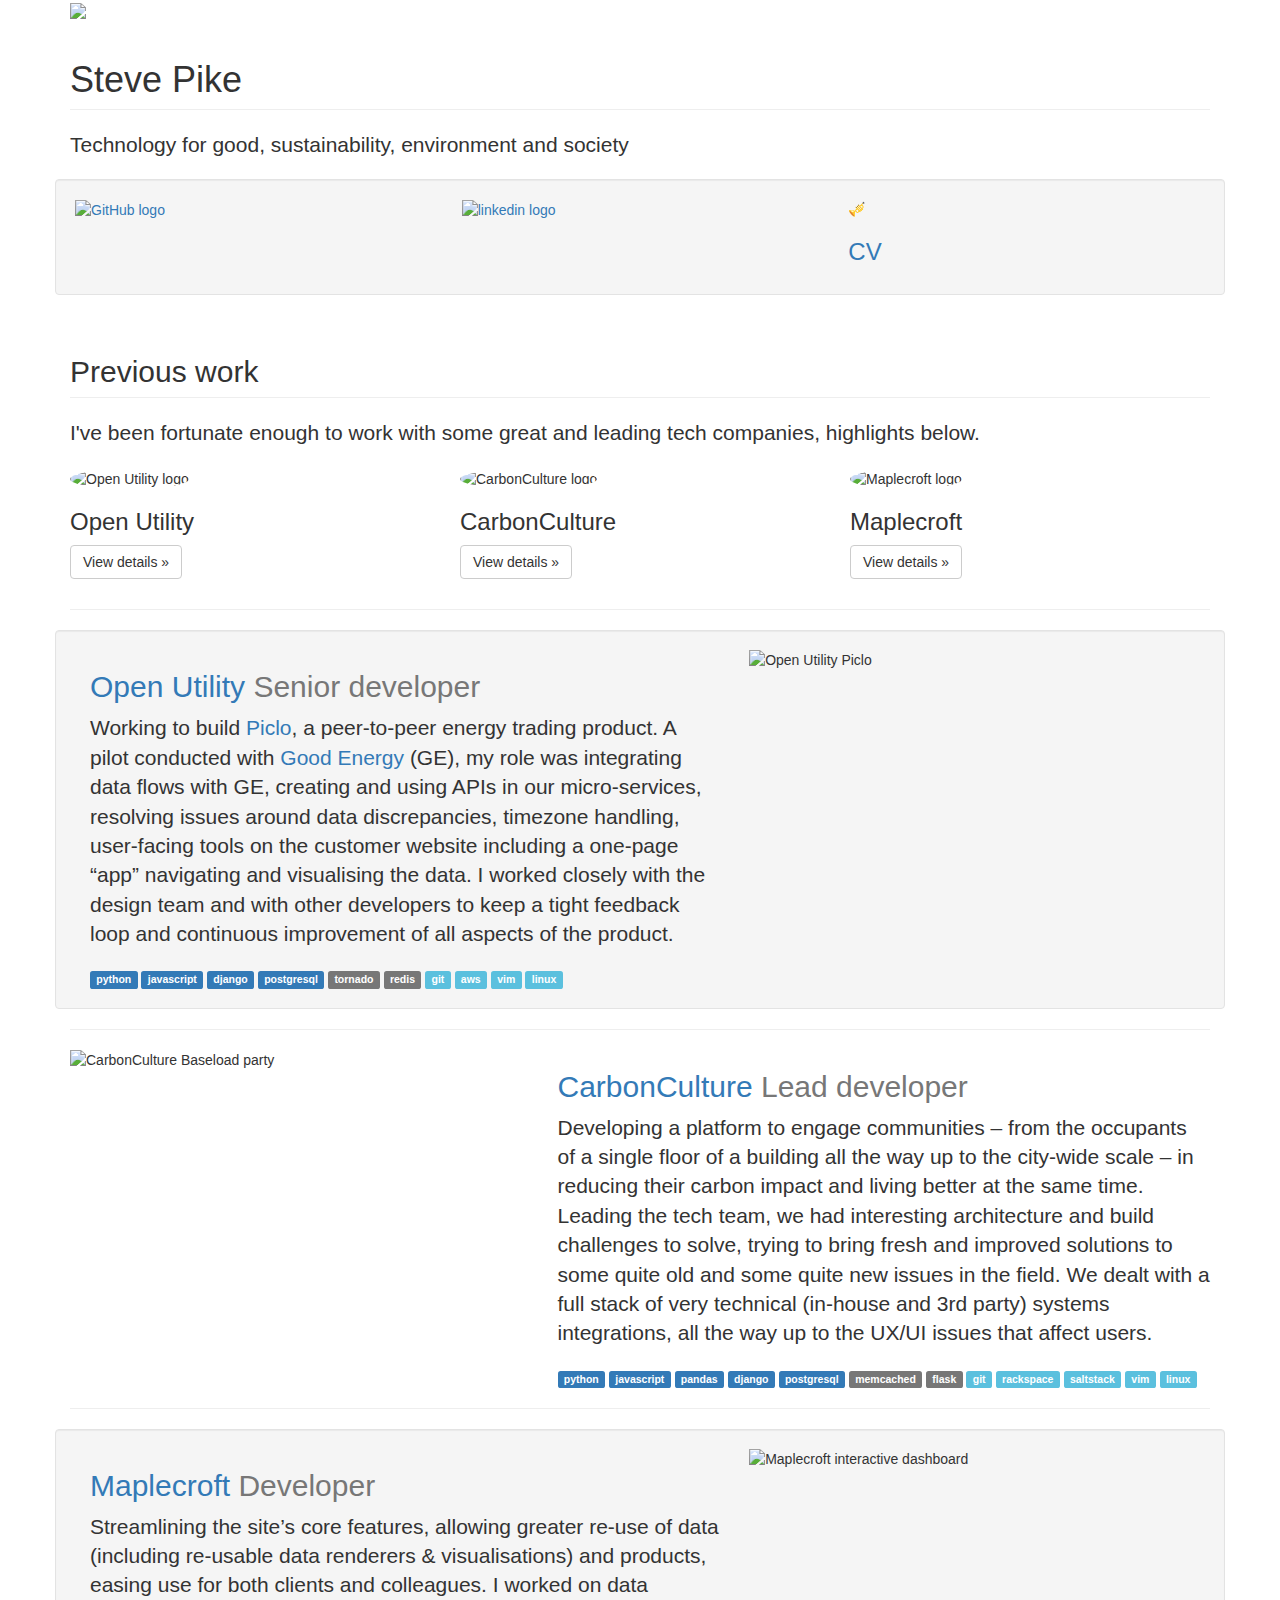
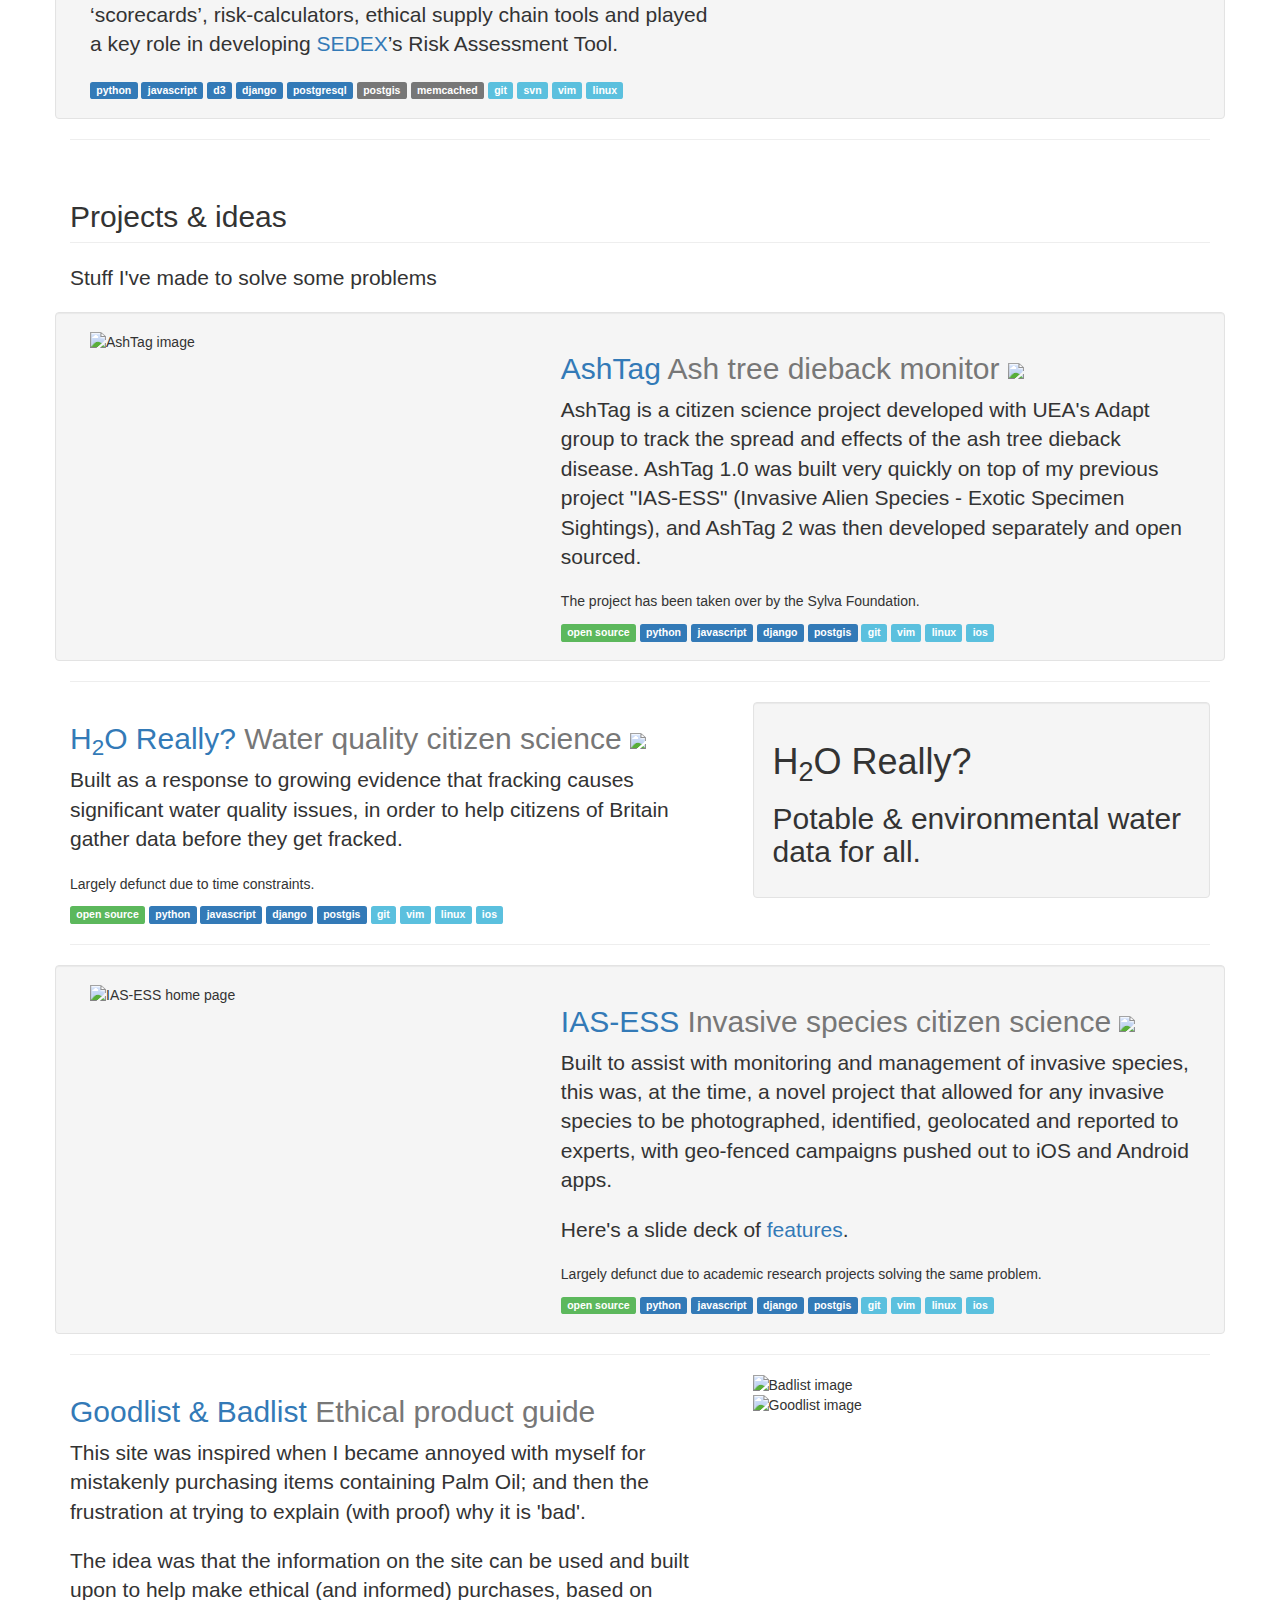
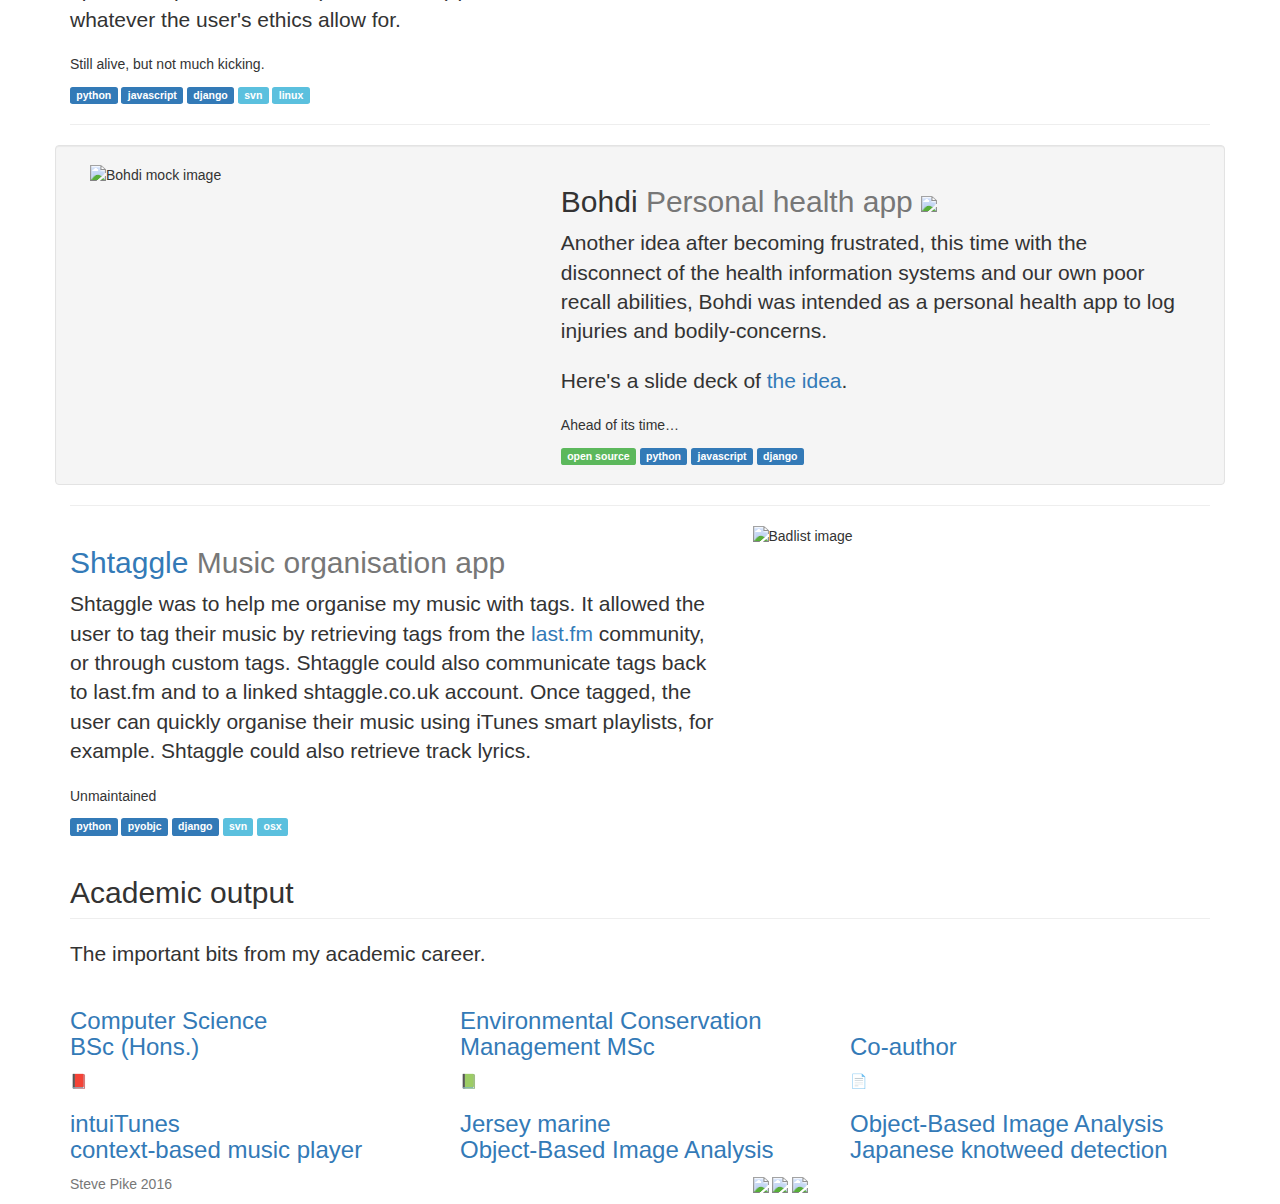
==== index.html @ 0d30236e "remove sneaky pinterest" ====
<!DOCTYPE html>
<html lang="en">
  <head>
    <meta charset="utf-8">
    <meta http-equiv="X-UA-Compatible" content="IE=edge">
    <meta name="viewport" content="width=device-width, initial-scale=1">
    <meta name="description" content="Steve Pike">
    <meta name="author" content="Steve Pike">

    <title>Steve Pike</title>

    <link rel="stylesheet" type="text/css" href="https://maxcdn.bootstrapcdn.com/bootstrap/3.3.6/css/bootstrap.min.css">
    <link rel="stylesheet" type="text/css" href="style.css">
    <link href="starter-template.css" rel="stylesheet">


    <!-- HTML5 shim and Respond.js for IE8 support of HTML5 elements and media queries -->
    <!--[if lt IE 9]>
      <script src="https://oss.maxcdn.com/html5shiv/3.7.2/html5shiv.min.js"></script>
      <script src="https://oss.maxcdn.com/respond/1.4.2/respond.min.js"></script>
    <![endif]-->
  </head>

  <body>

    <div class="container">
      <div class="header">
        <img src="assets/hero.jpeg" class="hero">
        <div class="header-text">
          <h1 class="page-header">Steve Pike</h1>
          <p class="lead">Technology for good, sustainability, environment and society</p>
        </div>
      </div>
    </div>

    <div class="well container">
      <div class="row">
        <div class="col-lg-4 centered">
          <a href="https://github.com/stringfellow" class="no-decor" target="_blank">
              <img  src="assets/GitHub-Mark-120px-plus.png" alt="GitHub logo" width="140" height="140">
          </a>
        </div><!-- /.col-lg-4 -->
        <div class="col-lg-4 centered">
          <a href="https://www.linkedin.com/in/steve-pike-884a7110" class="no-decor" target="_blank">
            <img src="assets/In-2C-128px-TM.png" alt="linkedin logo" width="140" height="140">
          </a>
        </div><!-- /.col-lg-4 -->
        <div class="col-lg-4 centered">
          <a href="assets/cv.pdf" class="no-decor" target="_blank">
            <span class="emoji-huge">🎺</span>
            <h3 class="doc-text">CV</h3>
          </a>
        </div><!-- /.col-lg-4 -->
      </div><!-- /.row -->
    </div>

    <div class="container">
      <h2 class="page-header">Previous work</h2>
      <p class="lead">I've been fortunate enough to work with some great and leading tech companies, highlights below.</p>
      <div class="row">
        <div class="col-lg-4 centered">
            <img class="img-circle" src="assets/OU.png" alt="Open Utility logo" width="140" height="140">
          <h3>Open Utility</h3>
          <p></p>
          <p><a class="btn btn-default" href="#openutility" role="button">View details »</a></p>
        </div><!-- /.col-lg-4 -->
        <div class="col-lg-4 centered">
          <img class="img-circle" src="assets/CC.png" alt="CarbonCulture logo" width="140" height="140">
          <h3>CarbonCulture</h3>
          <p></p>
          <p><a class="btn btn-default" href="#carbonculture" role="button">View details »</a></p>
        </div><!-- /.col-lg-4 -->
        <div class="col-lg-4 centered">
          <img class="img-circle" src="assets/maplecroft-white.png" alt="Maplecroft logo" width="140" height="140">
          <h3>Maplecroft</h3>
          <p></p>
          <p><a class="btn btn-default" href="#maplecroft" role="button">View details »</a></p>
        </div><!-- /.col-lg-4 -->
      </div><!-- /.row -->


      <!-- START THE FEATURETTES -->

      <hr class="featurette-divider">
      <div class="row featurette well" id="openutility">
        <div class="col-md-7" >
            <h2 class="featurette-heading"><a href="http://www.openutility.com" target="_blank">Open Utility</a> <span class="text-muted">Senior developer</span></h2>
            <p class="lead">Working to build <a
                href="http://piclo.uk">Piclo</a>, a peer-to-peer energy trading
            product. A pilot conducted with <a href="http://www.goodenergy.co.uk/">
                Good Energy</a> (GE), my role was
            integrating data flows with GE, creating and using APIs in our
            micro-services, resolving issues around data discrepancies,
            timezone handling, user-facing tools on the customer website
            including a one-page “app” navigating and visualising the data. I
            worked closely with the design team and with other developers to
            keep a tight feedback loop and continuous improvement of all
            aspects of the product.</p>
            <div class="labels">
              <span class="label label-primary">python</span>
              <span class="label label-primary">javascript</span>
              <span class="label label-primary">django</span>
              <span class="label label-primary">postgresql</span>
              <span class="label label-default">tornado</span>
              <span class="label label-default">redis</span>
              <span class="label label-info">git</span>
              <span class="label label-info">aws</span>
              <span class="label label-info">vim</span>
              <span class="label label-info">linux</span>
            </div>
        </div>
        <div class="col-md-5">
          <img class="featurette-image img-responsive center-block" alt="Open Utility Piclo" src="assets/OU-piclo.png" data-holder-rendered="true">
        </div> 
      </div>

      <hr class="featurette-divider" id="carbonculture">

      <div class="row featurette">
        <div class="col-md-7 col-md-push-5">
          <h2 class="featurette-heading"><a href="http://carbonculture.net" target="_blank">CarbonCulture</a> <span class="text-muted">Lead developer</span></h2>
          <p class="lead">Developing a platform to engage communities – from
the occupants of a single floor of a building all the way up to the city-wide
scale – in reducing their carbon impact and living better at the same time.
Leading the tech team, we had interesting architecture and build challenges to
solve, trying to bring fresh and improved solutions to some quite old and some
quite new issues in the field. We dealt with a full stack of very technical
(in-house and 3rd party) systems integrations, all the way up to the UX/UI
issues that affect users.</p>
          <div class="labels">
            <span class="label label-primary">python</span>
            <span class="label label-primary">javascript</span>
            <span class="label label-primary">pandas</span>
            <span class="label label-primary">django</span>
            <span class="label label-primary">postgresql</span>
            <span class="label label-default">memcached</span>
            <span class="label label-default">flask</span>
            <span class="label label-info">git</span>
            <span class="label label-info">rackspace</span>
            <span class="label label-info">saltstack</span>
            <span class="label label-info">vim</span>
            <span class="label label-info">linux</span>
          </div>
        </div>
        <div class="col-md-5 col-md-pull-7">
          <img class="featurette-image img-responsive center-block"  alt="CarbonCulture Baseload party" src="assets/CC-baseload-party.png" data-holder-rendered="true">
        </div>
      </div>

      <hr class="featurette-divider" id="maplecroft">

      <div class="row featurette well">
        <div class="col-md-7">
          <h2 class="featurette-heading"><a href="http://maplecroft.com" target="_blank">Maplecroft</a> <span class="text-muted">Developer</span></h2>
          <p class="lead">Streamlining the site’s core features, allowing
greater re-use of data (including re-usable data renderers &amp;
visualisations) and products, easing use for both clients and colleagues. I
worked on data ‘scorecards’, risk-calculators, ethical supply chain tools and
played a key role in developing <a href="http://www.sedexglobal.com/" target="_blank">
    SEDEX</a>’s Risk Assessment Tool.</p>
          <div class="labels">
            <span class="label label-primary">python</span>
            <span class="label label-primary">javascript</span>
            <span class="label label-primary">d3</span>
            <span class="label label-primary">django</span>
            <span class="label label-primary">postgresql</span>
            <span class="label label-default">postgis</span>
            <span class="label label-default">memcached</span>
            <span class="label label-info">git</span>
            <span class="label label-info">svn</span>
            <span class="label label-info">vim</span>
            <span class="label label-info">linux</span>
          </div>
        </div>
        <div class="col-md-5">
          <img class="featurette-image img-responsive center-block" alt="Maplecroft interactive dashboard" src="assets/maplecroft-interactive-dashboard.jpg" data-holder-rendered="true">
        </div>
      </div>
      <hr class="featurette-divider">
      <!-- /END THE FEATURETTES -->
    </div>


    <div class="container">
      <h2 class="page-header">Projects &amp; ideas</h2>
      <p class="lead">Stuff I've made to solve some problems</p>
      <div class="row featurette well" id="ashtag">
        <div class="col-md-7 col-md-push-5">
            <h2 class="featurette-heading"><a href="https://www.ashtag.org/" target="_blank">AshTag</a> <span class="text-muted">Ash tree dieback monitor</span>
              <a href="https://github.com/sylva-foundation/ashtag" target="_blank" class="github"><img src="assets/GitHub-Mark-32px.png"></a></h2>
            <p class="lead">AshTag is a citizen science project developed with
            UEA's Adapt group to track the spread and effects of the ash tree
            dieback disease. AshTag 1.0 was built very quickly on top of my
            previous project "IAS-ESS" (Invasive Alien Species - Exotic
            Specimen Sightings), and AshTag 2 was then developed separately and
            open sourced.</p>
            <p>The project has been taken over by the Sylva
            Foundation.</p>
          <div class="labels">
            <span class="label label-success">open source</span>
            <span class="label label-primary">python</span>
            <span class="label label-primary">javascript</span>
            <span class="label label-primary">django</span>
            <span class="label label-primary">postgis</span>
            <span class="label label-info">git</span>
            <span class="label label-info">vim</span>
            <span class="label label-info">linux</span>
            <span class="label label-info">ios</span>
          </div>
        </div>
        <div class="col-md-5 col-md-pull-7">
          <img class="featurette-image img-responsive center-block" alt="AshTag image" src="assets/ashtag.png" data-holder-rendered="true">
        </div> 
      </div>

      <hr class="featurette-divider" id="h2o-really">
      <div class="row featurette">
        <div class="col-md-7" >
          <h2 class="featurette-heading"><a href="https://github.com/openwater/h2o-really" target="_blank">H<sub>2</sub>O Really?</a> <span class="text-muted">Water quality citizen science</span>
              <a href="http://github.com/openwater/h2o-really" target="_blank" class="github"><img src="assets/GitHub-Mark-32px.png"></a></h2>
          <p class="lead">Built as a response to growing evidence that fracking causes significant water quality issues, in order to help citizens of Britain gather data before they get fracked.</p>
          <p>Largely defunct due to time constraints.</p>
          <div class="labels">
            <span class="label label-success">open source</span>
            <span class="label label-primary">python</span>
            <span class="label label-primary">javascript</span>
            <span class="label label-primary">django</span>
            <span class="label label-primary">postgis</span>
            <span class="label label-info">git</span>
            <span class="label label-info">vim</span>
            <span class="label label-info">linux</span>
            <span class="label label-info">ios</span>
          </div>
        </div>
        <div class="col-md-5">
          <div class="hero-unit well">
            <h1>H<sub>2</sub>O Really?</h1>
            <h2>Potable &amp; environmental water data for all.</h2>
          </div>
        </div>
      </div>

      <hr class="featurette-divider" id="iasess">
      <div class="row featurette well">
        <div class="col-md-7 col-md-push-5">
          <h2 class="featurette-heading"><a href="http://ias-ess.org" target="_blank">IAS-ESS</a> <span class="text-muted">Invasive species citizen science</span>
              <a href="http://github.com/stringfellow/ias-ess" target="_blank" class="github"><img src="assets/GitHub-Mark-32px.png"></a></h2>
          <p class="lead">Built to assist with monitoring and management of
          invasive species, this was, at the time, a novel project that allowed
          for any invasive species to be photographed, identified, geolocated
          and reported to experts, with geo-fenced campaigns pushed out to iOS
          and Android apps.</p>
          <p class="lead">Here's a slide deck of <a href="assets/iasess-features.pdf" target="_blank">features</a>.</p>
          <p>Largely defunct due to academic research projects solving the same
          problem.</p>
          <div class="labels">
            <span class="label label-success">open source</span>
            <span class="label label-primary">python</span>
            <span class="label label-primary">javascript</span>
            <span class="label label-primary">django</span>
            <span class="label label-primary">postgis</span>
            <span class="label label-info">git</span>
            <span class="label label-info">vim</span>
            <span class="label label-info">linux</span>
            <span class="label label-info">ios</span>
          </div>
        </div>
        <div class="col-md-5 col-md-pull-7">
          <img class="featurette-image img-responsive center-block"  alt="IAS-ESS home page" src="assets/iasess.png" data-holder-rendered="true">
        </div>
      </div>

      <hr class="featurette-divider" id="goodlist">
      <div class="row featurette">
        <div class="col-md-7" >
            <h2 class="featurette-heading"><a href="http://goodlist.co.uk" target="_blank">Goodlist &amp; Badlist</a> <span class="text-muted">Ethical product guide</span></h2>
            <p class="lead">
            This site was inspired when I became annoyed with myself for
            mistakenly purchasing items containing Palm Oil; and then the
            frustration at trying to explain (with proof) why it is 'bad'.</p>
            
            <p class="lead">The idea was that the information on the site can be used and
            built upon to help make ethical (and informed) purchases, based on
            whatever the user's ethics allow for.</p>
            <p>Still alive, but not much kicking.</p>
          <div class="labels">
            <span class="label label-primary">python</span>
            <span class="label label-primary">javascript</span>
            <span class="label label-primary">django</span>
            <span class="label label-info">svn</span>
            <span class="label label-info">linux</span>
          </div>
        </div>
        <div class="col-md-5">
          <img class="featurette-image img-responsive center-block" alt="Badlist image" src="assets/badlist.png">
          <img class="featurette-image img-responsive center-block" alt="Goodlist image" src="assets/goodlist.png">
        </div> 
      </div>

      <hr class="featurette-divider" id="bohdi">
      <div class="row featurette well">
        <div class="col-md-7 col-md-push-5">
          <h2 class="featurette-heading">Bohdi <span class="text-muted">Personal health app</span>
              <a href="http://github.com/stringfellow/bohdi" target="_blank" class="github"><img src="assets/GitHub-Mark-32px.png"></a></h2>
          <p class="lead">Another idea after becoming frustrated, this time
          with the disconnect of the health information systems and our own
          poor recall abilities, Bohdi was intended as a personal health app to
          log injuries and bodily-concerns.</p>
          <p class="lead">Here's a slide deck of <a href="assets/bohdi-idea.pdf" target="_blank">the idea</a>.</p>
          <p>Ahead of its time&hellip;</p>
          <div class="labels">
            <span class="label label-success">open source</span>
            <span class="label label-primary">python</span>
            <span class="label label-primary">javascript</span>
            <span class="label label-primary">django</span>
          </div>
        </div>
        <div class="col-md-5 col-md-pull-7">
          <img class="featurette-image img-responsive center-block"  alt="Bohdi mock image" src="assets/bohdi.png">
        </div>
      </div>

      <hr class="featurette-divider" id="shtaggle">
      <div class="row featurette">
        <div class="col-md-7" >
            <h2 class="featurette-heading"><a href="http://www.macupdate.com/app/mac/27920/shtaggle" target="_blank">Shtaggle</a> <span class="text-muted">Music organisation app</span></h2>
            <p class="lead">Shtaggle was to help me organise my music with
tags.  It allowed the user to tag their music by retrieving tags from the <a
href="http://last.fm">last.fm</a> community, or through custom tags. Shtaggle
could also communicate tags back to last.fm and to a linked shtaggle.co.uk
account. Once tagged, the user can quickly organise their music using iTunes
smart playlists, for example.  Shtaggle could also retrieve track lyrics.</p>
            <p>Unmaintained</p>
          <div class="labels">
            <span class="label label-primary">python</span>
            <span class="label label-primary">pyobjc</span>
            <span class="label label-primary">django</span>
            <span class="label label-info">svn</span>
            <span class="label label-info">osx</span>
          </div>
        </div>
        <div class="col-md-5">
          <img class="featurette-image img-responsive center-block" alt="Badlist image" src="assets/shtaggle.jpg">
        </div> 
      </div>
    </div><!-- /.container -->

    <div class="container">
      <h2 class="page-header">Academic output</h2>
      <p class="lead">The important bits from my academic career.</p>
      <div class="row">
        <div class="col-lg-4 centered">
          <a href="assets/intuiTunes.pdf" class="no-decor" target="_blank">
            <h3>Computer Science<br/>BSc (Hons.)</h3>
            <span class="emoji-huge">📕</span>
            <h3 class="doc-text">intuiTunes<br>context-based music player</h3>
          </a>
        </div><!-- /.col-lg-4 -->
        <div class="col-lg-4 centered">
          <a href="assets/OBIA_for_rocky_reefs_lo_res.pdf" class="no-decor" target="_blank">
            <h3>Environmental Conservation Management MSc</h3>
            <span class="emoji-huge">📗</span>
            <h3 class="doc-text">Jersey marine<br> Object-Based Image Analysis</h3>
          </a>
        </div><!-- /.col-lg-4 -->
        <div class="col-lg-4 centered">
          <a href="http://www.mdpi.com/2072-4292/3/2/319/pdf" class="no-decor" target="_blank">
            <h3><br>Co-author</h3>
            <span class="emoji-huge">📄</span>
            <h3 class="doc-text">Object-Based Image Analysis <br>Japanese knotweed detection</h3>
          </a>
        </div><!-- /.col-lg-4 -->
      </div>
    </div>

    <footer class="footer">
    <div class="container">
      <div class="row">
        <div class="col-md-7" >
          <p class="text-muted">Steve Pike 2016</p>
        </div>
        <div class="col-md-5" id="logos">
            <a href="http://last.fm/user/stringfellow" target="_blank"><img src="assets/lastfm_grey_small.gif"></a>
            <a href="http://twitter.com/stringfellow" target="_blank"><img src="assets/TwitterLogo.png"></a>
            <a href="http://naturally-steve.tumblr.com/" target="_blank"><img src="assets/tumblr_logo_blue-white_transparent-128.png"></a>
        </div>
      </div>
    </div>
    </footer>

    <script src="https://ajax.googleapis.com/ajax/libs/jquery/1.11.3/jquery.min.js"></script>
    <script src="https://maxcdn.bootstrapcdn.com/bootstrap/3.3.6/js/bootstrap.min.js"></script>

</body>
</html>
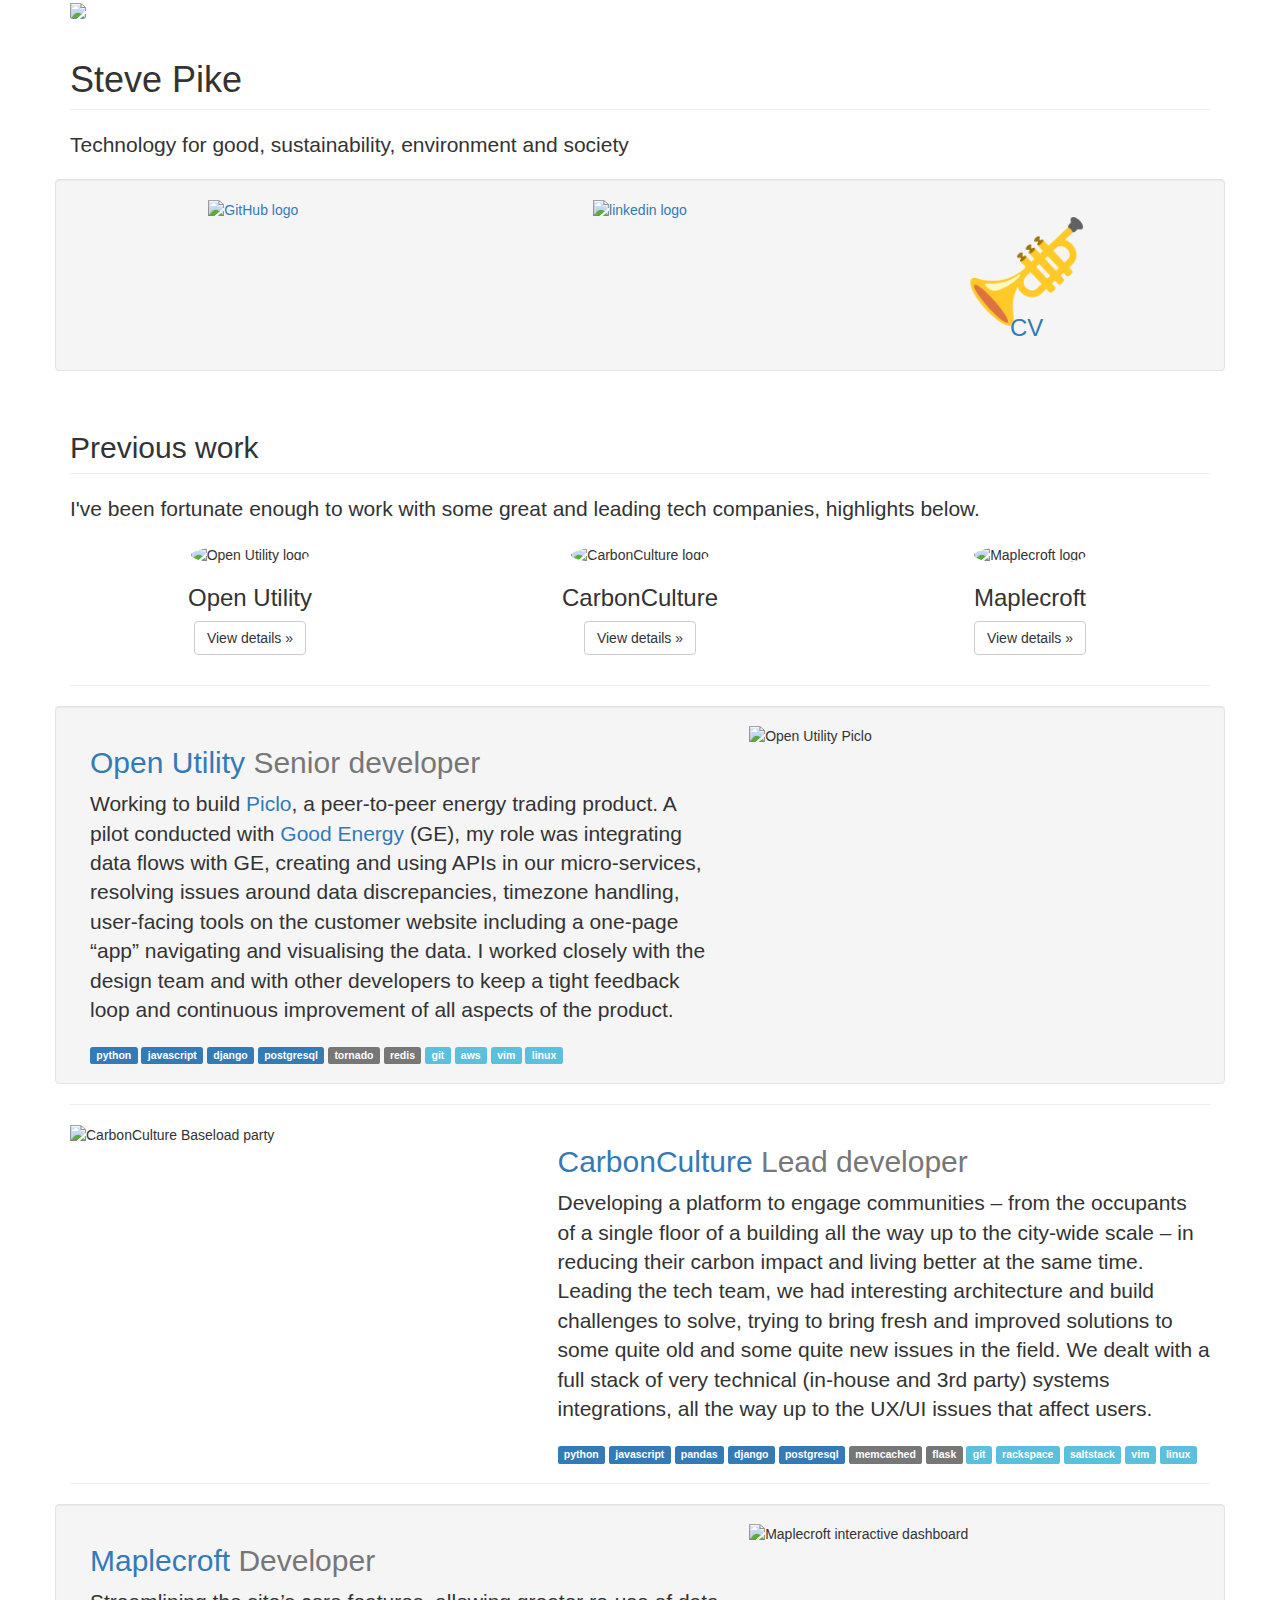
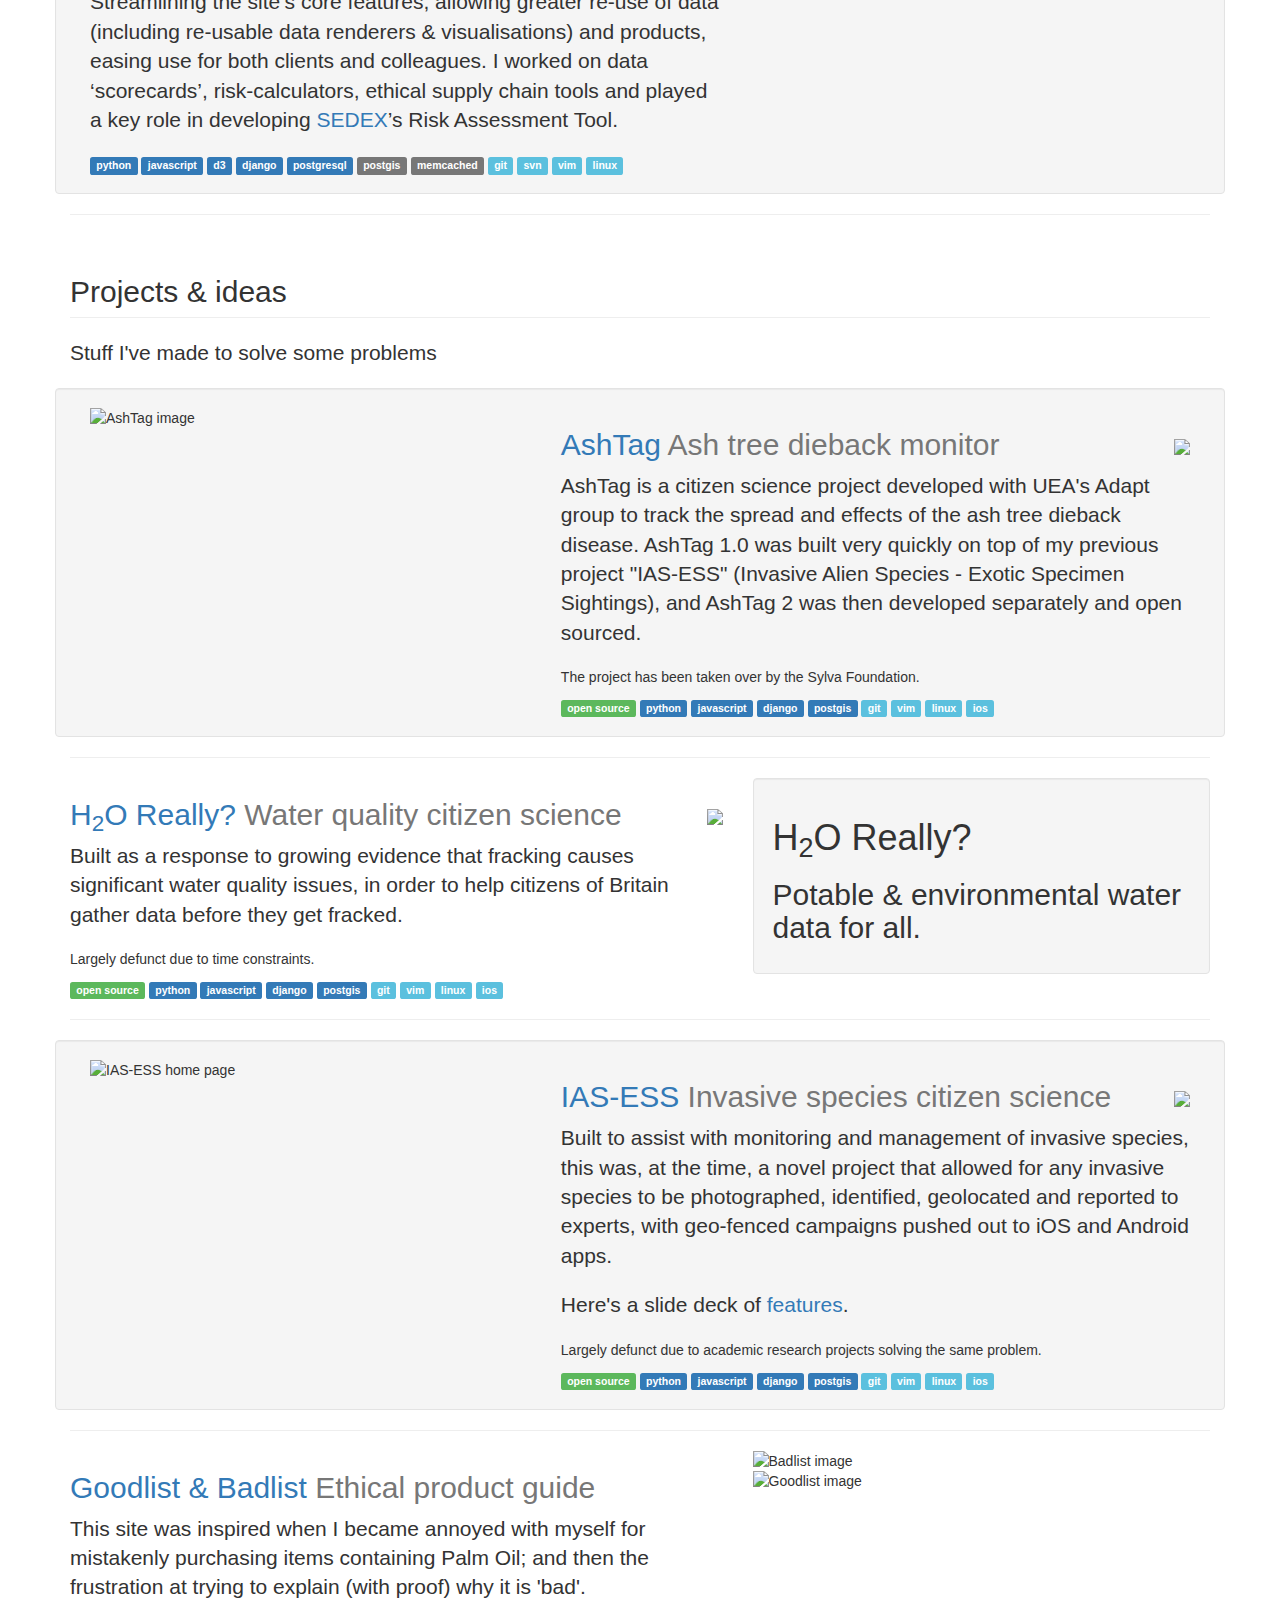
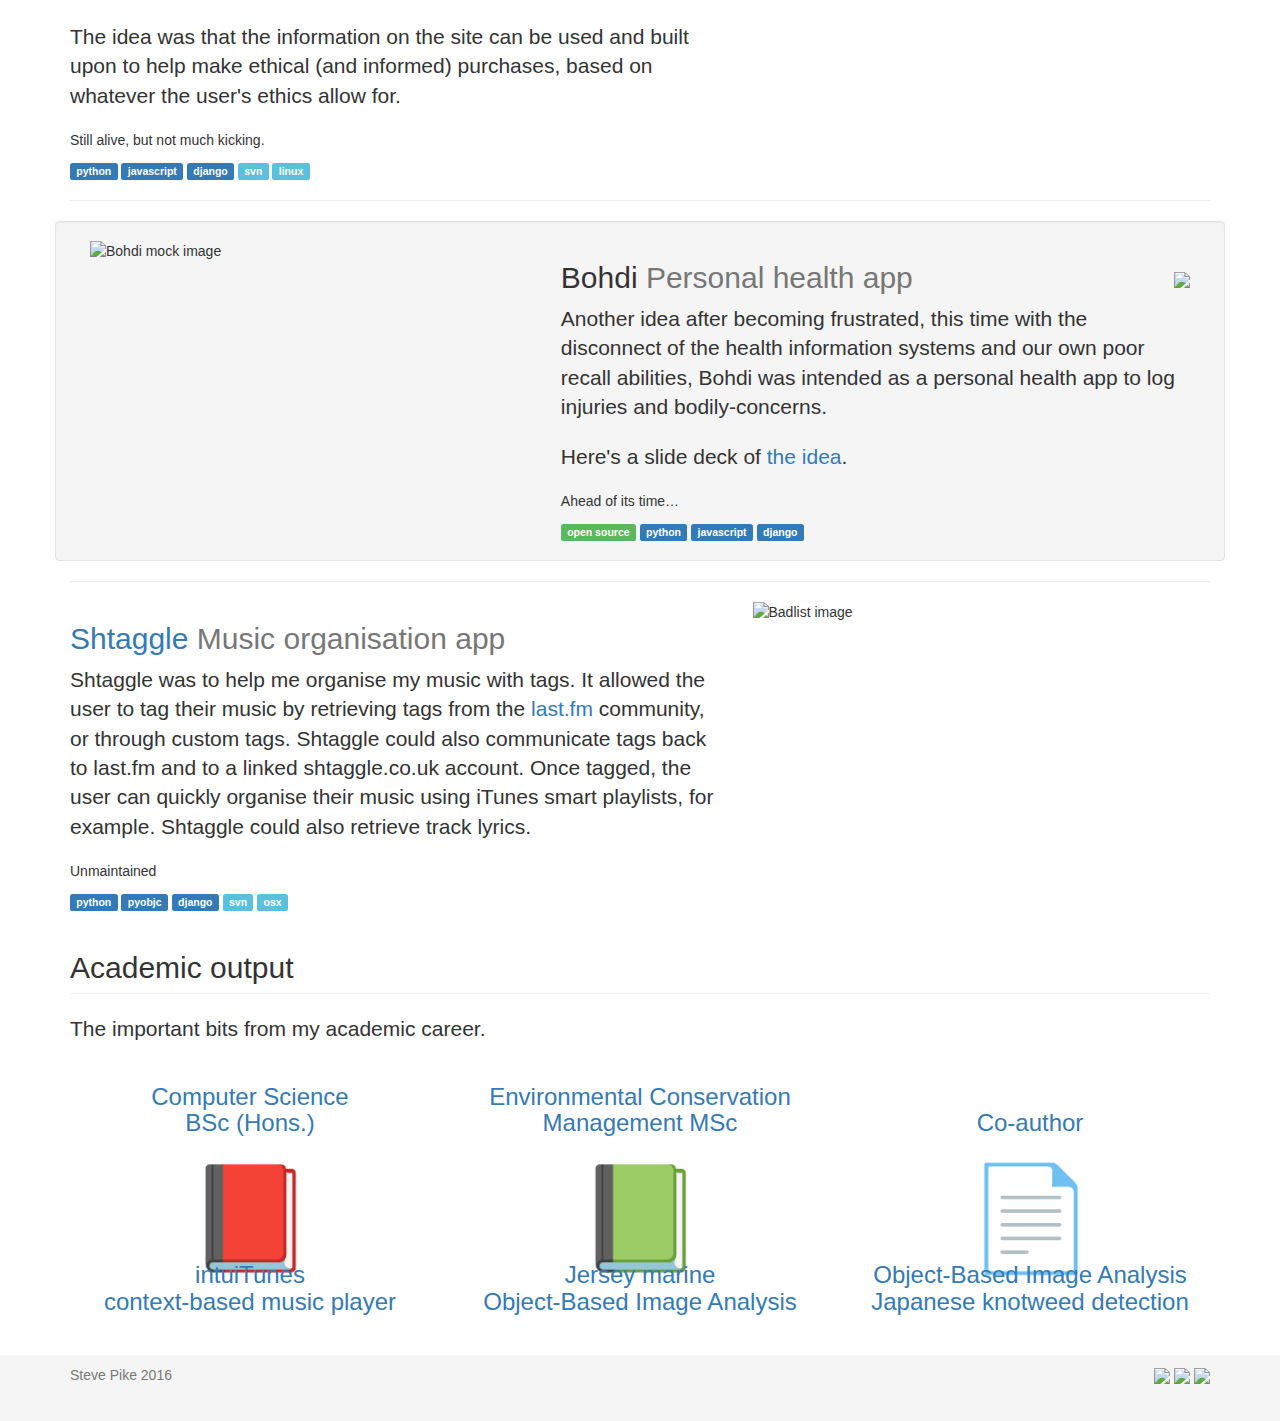
==== commit a4b3c6fa: "Mobile styling fixes." ====
--- a/index.html
+++ b/index.html
@@ -11,7 +11,6 @@
 
     <link rel="stylesheet" type="text/css" href="https://maxcdn.bootstrapcdn.com/bootstrap/3.3.6/css/bootstrap.min.css">
     <link rel="stylesheet" type="text/css" href="style.css">
-    <link href="starter-template.css" rel="stylesheet">
 
 
     <!-- HTML5 shim and Respond.js for IE8 support of HTML5 elements and media queries -->
@@ -35,22 +34,22 @@
 
     <div class="well container">
       <div class="row">
-        <div class="col-lg-4 centered">
+        <div class="col-xs-4 centered">
           <a href="https://github.com/stringfellow" class="no-decor" target="_blank">
               <img  src="assets/GitHub-Mark-120px-plus.png" alt="GitHub logo" width="140" height="140">
           </a>
-        </div><!-- /.col-lg-4 -->
-        <div class="col-lg-4 centered">
+        </div><!-- /.col-sm-4 -->
+        <div class="col-xs-4  centered">
           <a href="https://www.linkedin.com/in/steve-pike-884a7110" class="no-decor" target="_blank">
             <img src="assets/In-2C-128px-TM.png" alt="linkedin logo" width="140" height="140">
           </a>
-        </div><!-- /.col-lg-4 -->
-        <div class="col-lg-4 centered">
+        </div><!-- /.col-sm-4 -->
+        <div class="col-xs-4  centered">
           <a href="assets/cv.pdf" class="no-decor" target="_blank">
             <span class="emoji-huge">🎺</span>
             <h3 class="doc-text">CV</h3>
           </a>
-        </div><!-- /.col-lg-4 -->
+        </div><!-- /.col-sm-4 -->
       </div><!-- /.row -->
     </div>
 
@@ -58,24 +57,36 @@
       <h2 class="page-header">Previous work</h2>
       <p class="lead">I've been fortunate enough to work with some great and leading tech companies, highlights below.</p>
       <div class="row">
-        <div class="col-lg-4 centered">
+        <div class="col-sm-4 col-xs-12 centered">
+          <div class="col-xs-6 col-sm-12">
             <img class="img-circle" src="assets/OU.png" alt="Open Utility logo" width="140" height="140">
-          <h3>Open Utility</h3>
-          <p></p>
-          <p><a class="btn btn-default" href="#openutility" role="button">View details »</a></p>
-        </div><!-- /.col-lg-4 -->
-        <div class="col-lg-4 centered">
-          <img class="img-circle" src="assets/CC.png" alt="CarbonCulture logo" width="140" height="140">
-          <h3>CarbonCulture</h3>
-          <p></p>
-          <p><a class="btn btn-default" href="#carbonculture" role="button">View details »</a></p>
-        </div><!-- /.col-lg-4 -->
-        <div class="col-lg-4 centered">
-          <img class="img-circle" src="assets/maplecroft-white.png" alt="Maplecroft logo" width="140" height="140">
-          <h3>Maplecroft</h3>
-          <p></p>
-          <p><a class="btn btn-default" href="#maplecroft" role="button">View details »</a></p>
-        </div><!-- /.col-lg-4 -->
+          </div>
+          <div class="col-xs-6 col-sm-12">
+            <h3>Open Utility</h3>
+            <p></p>
+            <p><a class="btn btn-default" href="#openutility" role="button">View details »</a></p>
+          </div>
+        </div><!-- /.col-sm-4 -->
+        <div class="col-sm-4 col-xs-12 centered">
+          <div class="col-xs-6 col-sm-12">
+            <img class="img-circle" src="assets/CC.png" alt="CarbonCulture logo" width="140" height="140">
+          </div>
+          <div class="col-xs-6 col-sm-12">
+            <h3>CarbonCulture</h3>
+            <p></p>
+            <p><a class="btn btn-default" href="#carbonculture" role="button">View details »</a></p>
+          </div>
+        </div><!-- /.col-sm-4 -->
+        <div class="col-sm-4 col-xs-12 centered">
+          <div class="col-xs-6 col-sm-12">
+            <img class="img-circle" src="assets/maplecroft-white.png" alt="Maplecroft logo" width="140" height="140">
+          </div>
+          <div class="col-xs-6 col-sm-12">
+            <h3>Maplecroft</h3>
+            <p></p>
+            <p><a class="btn btn-default" href="#maplecroft" role="button">View details »</a></p>
+          </div>
+        </div><!-- /.col-sm-4 -->
       </div><!-- /.row -->
 
 
@@ -111,7 +122,7 @@
         </div>
         <div class="col-md-5">
           <img class="featurette-image img-responsive center-block" alt="Open Utility Piclo" src="assets/OU-piclo.png" data-holder-rendered="true">
-        </div> 
+        </div>
       </div>
 
       <hr class="featurette-divider" id="carbonculture">
@@ -210,7 +221,7 @@
         </div>
         <div class="col-md-5 col-md-pull-7">
           <img class="featurette-image img-responsive center-block" alt="AshTag image" src="assets/ashtag.png" data-holder-rendered="true">
-        </div> 
+        </div>
       </div>
 
       <hr class="featurette-divider" id="h2o-really">
@@ -278,7 +289,7 @@
             This site was inspired when I became annoyed with myself for
             mistakenly purchasing items containing Palm Oil; and then the
             frustration at trying to explain (with proof) why it is 'bad'.</p>
-            
+
             <p class="lead">The idea was that the information on the site can be used and
             built upon to help make ethical (and informed) purchases, based on
             whatever the user's ethics allow for.</p>
@@ -294,7 +305,7 @@
         <div class="col-md-5">
           <img class="featurette-image img-responsive center-block" alt="Badlist image" src="assets/badlist.png">
           <img class="featurette-image img-responsive center-block" alt="Goodlist image" src="assets/goodlist.png">
-        </div> 
+        </div>
       </div>
 
       <hr class="featurette-divider" id="bohdi">
@@ -341,7 +352,7 @@
         </div>
         <div class="col-md-5">
           <img class="featurette-image img-responsive center-block" alt="Badlist image" src="assets/shtaggle.jpg">
-        </div> 
+        </div>
       </div>
     </div><!-- /.container -->
 
@@ -349,21 +360,21 @@
       <h2 class="page-header">Academic output</h2>
       <p class="lead">The important bits from my academic career.</p>
       <div class="row">
-        <div class="col-lg-4 centered">
+        <div class="col-lg-4 col-md-6 centered">
           <a href="assets/intuiTunes.pdf" class="no-decor" target="_blank">
             <h3>Computer Science<br/>BSc (Hons.)</h3>
             <span class="emoji-huge">📕</span>
             <h3 class="doc-text">intuiTunes<br>context-based music player</h3>
           </a>
         </div><!-- /.col-lg-4 -->
-        <div class="col-lg-4 centered">
+        <div class="col-lg-4 col-md-6 centered">
           <a href="assets/OBIA_for_rocky_reefs_lo_res.pdf" class="no-decor" target="_blank">
             <h3>Environmental Conservation Management MSc</h3>
             <span class="emoji-huge">📗</span>
             <h3 class="doc-text">Jersey marine<br> Object-Based Image Analysis</h3>
           </a>
         </div><!-- /.col-lg-4 -->
-        <div class="col-lg-4 centered">
+        <div class="col-lg-4 col-md-6 centered">
           <a href="http://www.mdpi.com/2072-4292/3/2/319/pdf" class="no-decor" target="_blank">
             <h3><br>Co-author</h3>
             <span class="emoji-huge">📄</span>
--- a/style.css
+++ b/style.css
@@ -0,0 +1,80 @@
+
+html {
+  position: relative;
+  min-height: 100%;
+}
+body {
+  margin-bottom: 96px;
+}
+.footer {
+  position: absolute;
+  bottom: 0;
+  width: 100%;
+  height: 66px;
+  background-color: #f5f5f5;
+  margin-top: 30px;
+  padding: 10px;
+}
+
+div#logos {
+  text-align: right;
+}
+
+
+div#logos a img {
+ max-height: 56px;
+}
+
+h2.featurette-heading {
+    width: 100%;
+}
+h2.featurette-heading a.github {
+    float: right;
+}
+
+.header {
+}
+
+img.hero {
+  width: 100%;
+  -webkit-border-bottom-right-radius: 3px;
+  -webkit-border-bottom-left-radius: 3px;
+  -moz-border-radius-bottomright: 3px;
+  -moz-border-radius-bottomleft: 3px;
+  border-bottom-right-radius: 3px;
+  border-bottom-left-radius: 3px;
+}
+
+.centered {
+  text-align: center;
+}
+
+.emoji-huge {
+  font-size: 102px;
+}
+
+.doc-text {
+  margin-top: -30px;
+}
+
+a.no-decor:hover, a.no-decor:active {
+  text-decoration: none;
+}
+
+@media(max-width:767px){
+
+  .well img, .emoji-huge {
+    width:100%;
+    height:auto;
+    max-width: 100px;
+    font-size:60px;
+  }
+
+  .img-circle {
+    width:100%;
+    max-width: 100px;
+    height: auto;
+    margin-bottom: 40px;
+  }
+
+}
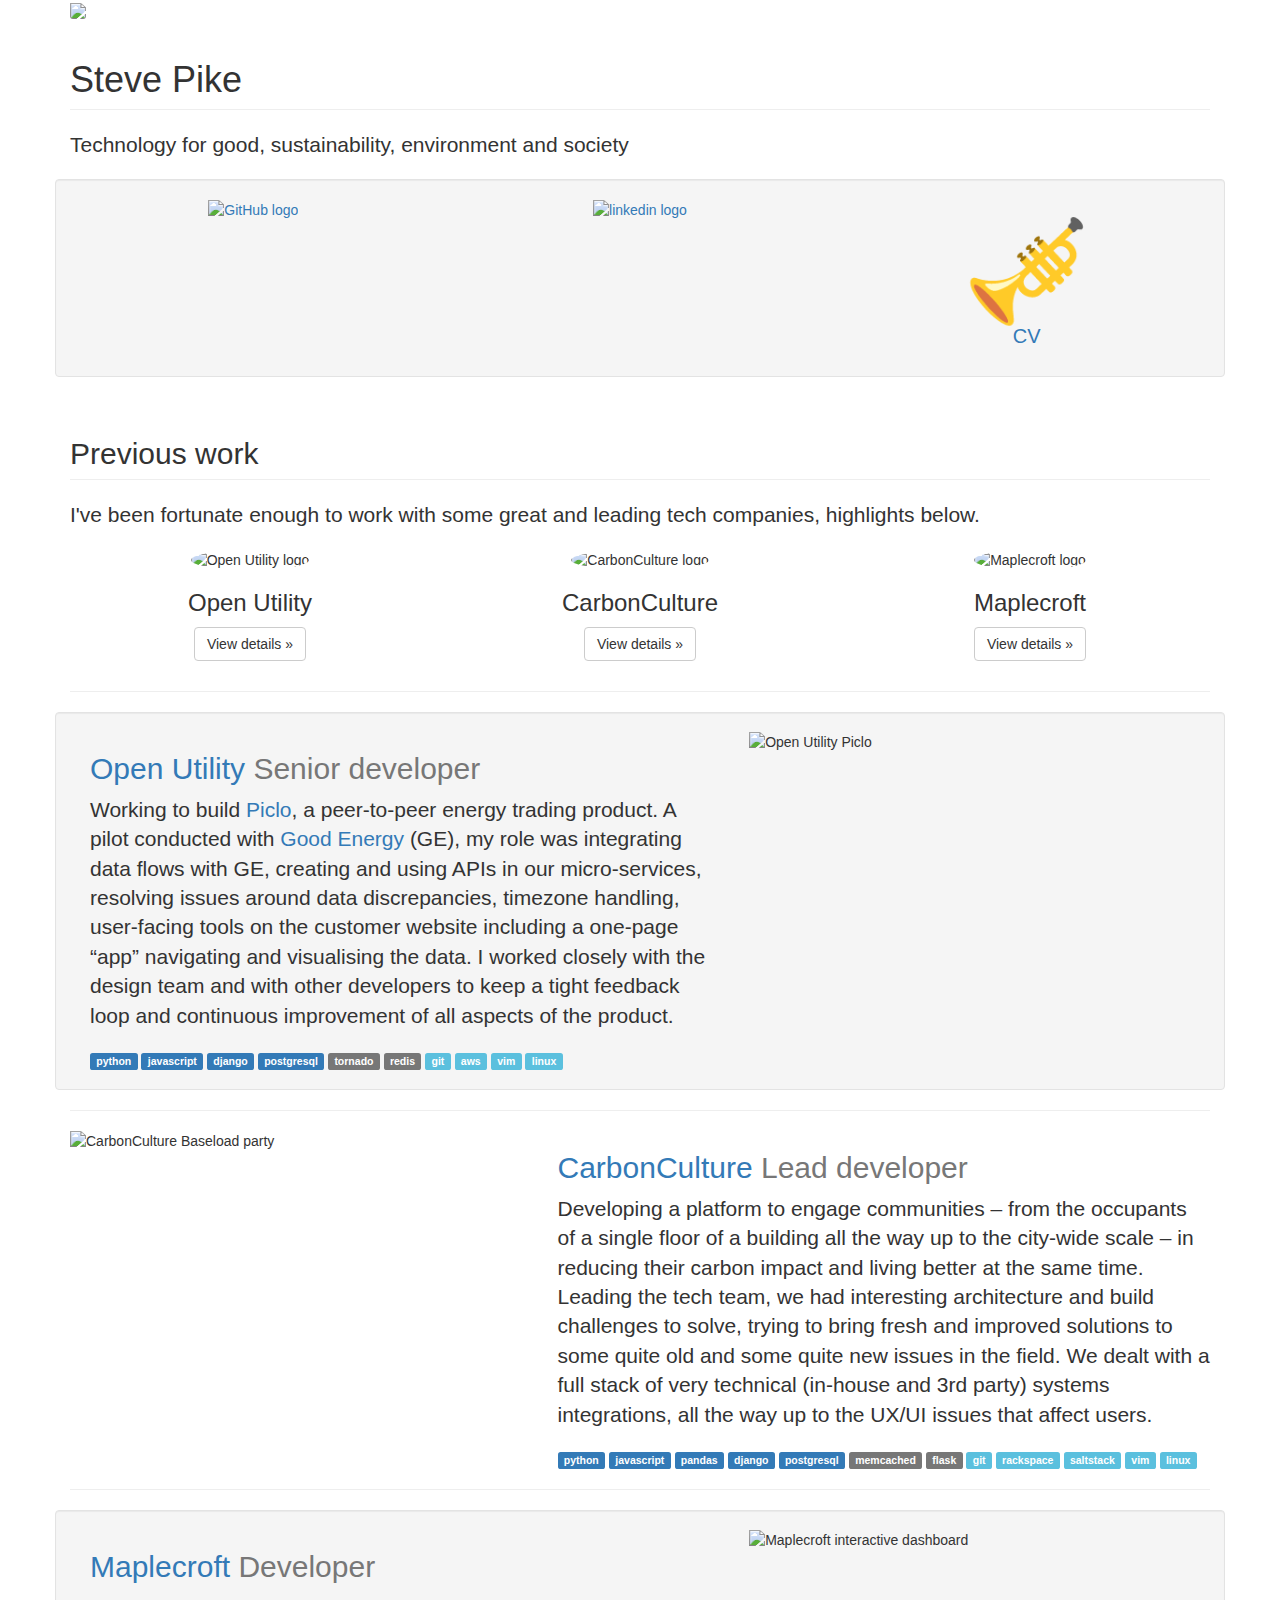
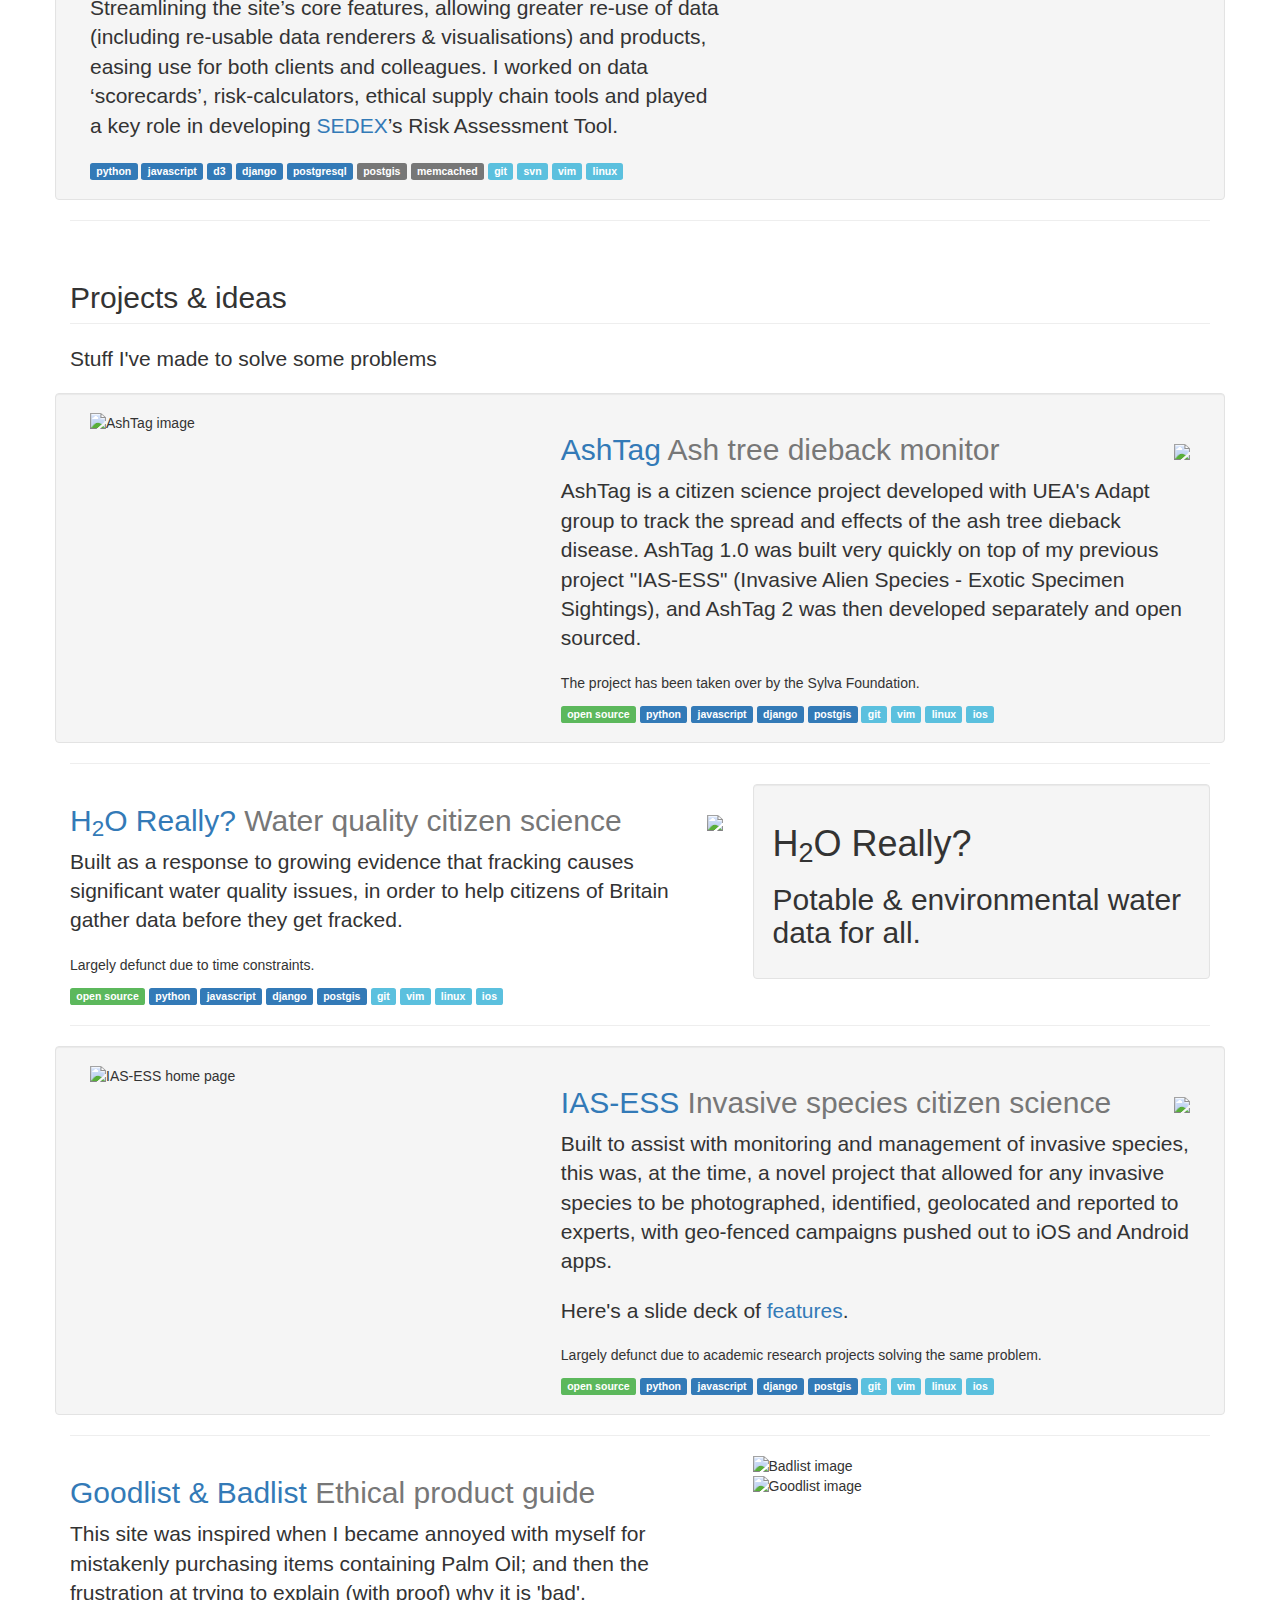
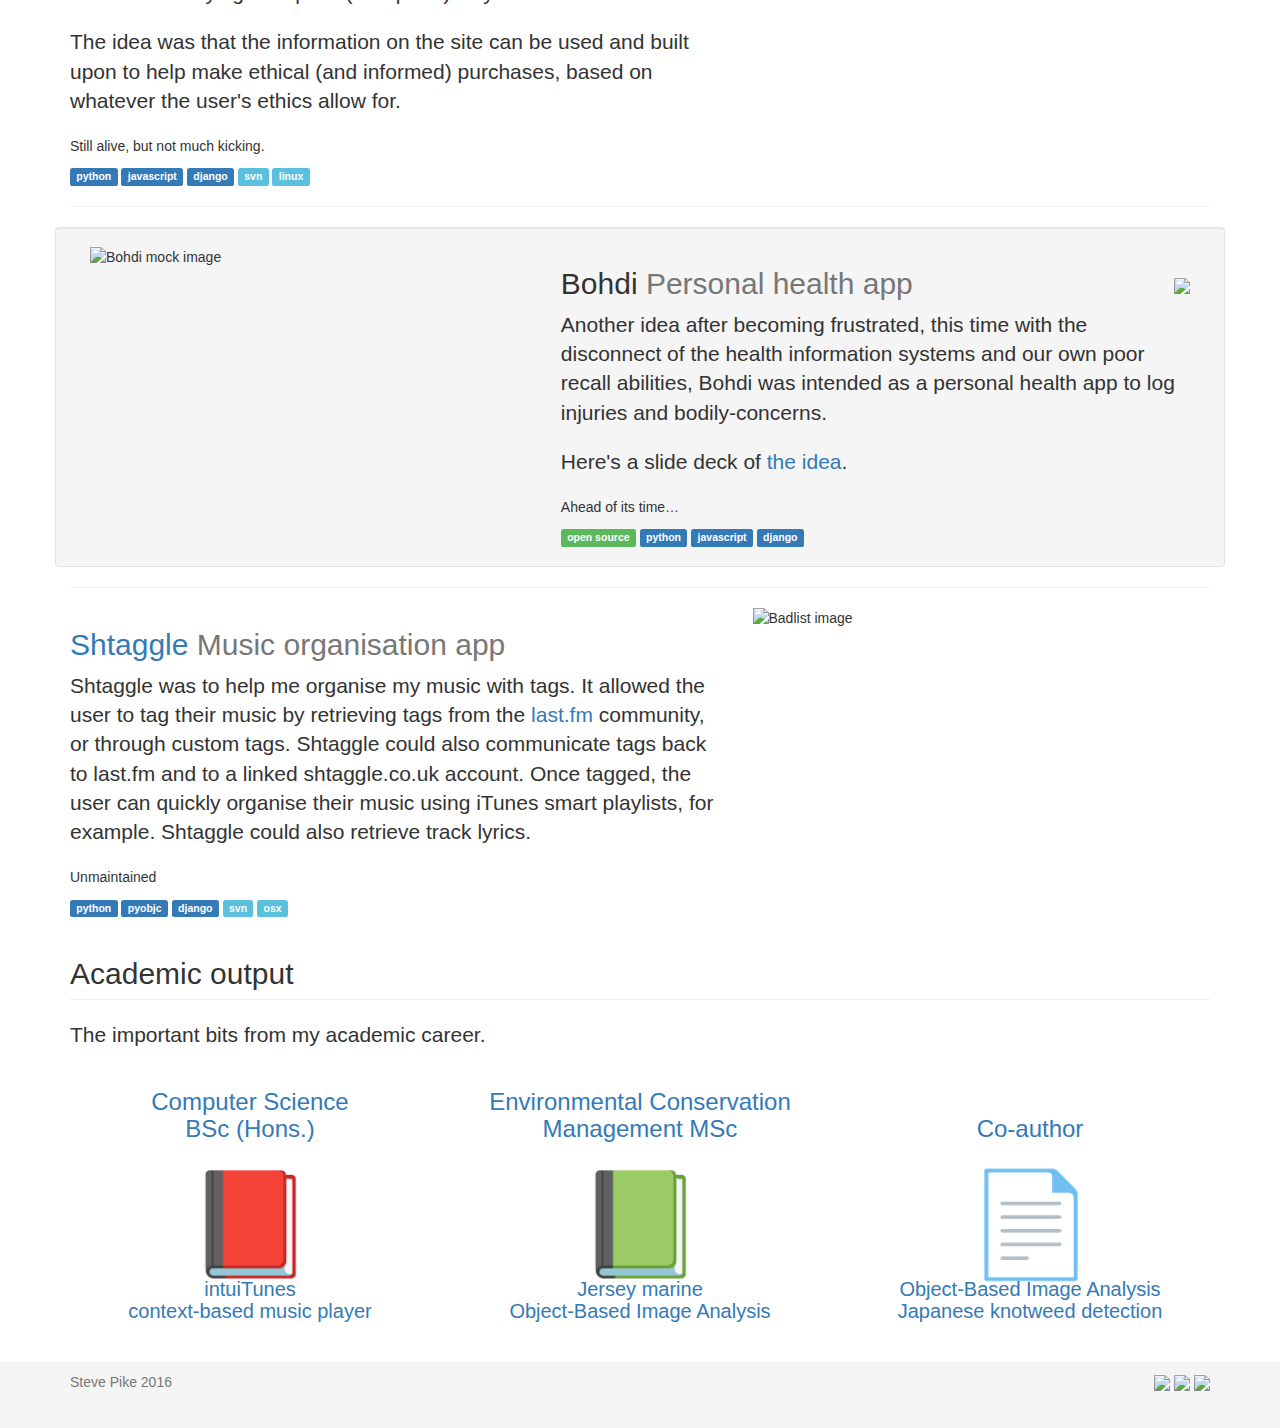
==== commit 72145cc8: "Tweaking mobile styles for the Academic Output section." ====
--- a/index.html
+++ b/index.html
@@ -363,7 +363,7 @@
         <div class="col-lg-4 col-md-6 centered">
           <a href="assets/intuiTunes.pdf" class="no-decor" target="_blank">
             <h3>Computer Science<br/>BSc (Hons.)</h3>
-            <span class="emoji-huge">📕</span>
+            <span class="emoji-huge ">📕</span>
             <h3 class="doc-text">intuiTunes<br>context-based music player</h3>
           </a>
         </div><!-- /.col-lg-4 -->
@@ -384,6 +384,8 @@
       </div>
     </div>
 
+
+
     <footer class="footer">
     <div class="container">
       <div class="row">
--- a/style.css
+++ b/style.css
@@ -54,7 +54,8 @@
 }
 
 .doc-text {
-  margin-top: -30px;
+  margin-top: -20px;
+  font-size:20px;
 }
 
 a.no-decor:hover, a.no-decor:active {
@@ -77,4 +78,10 @@
     margin-bottom: 40px;
   }
 
+  .doc-text {
+    margin-top: 10px;
+    font-size:18px;
+    margin-bottom:50px;
+  }
+
 }
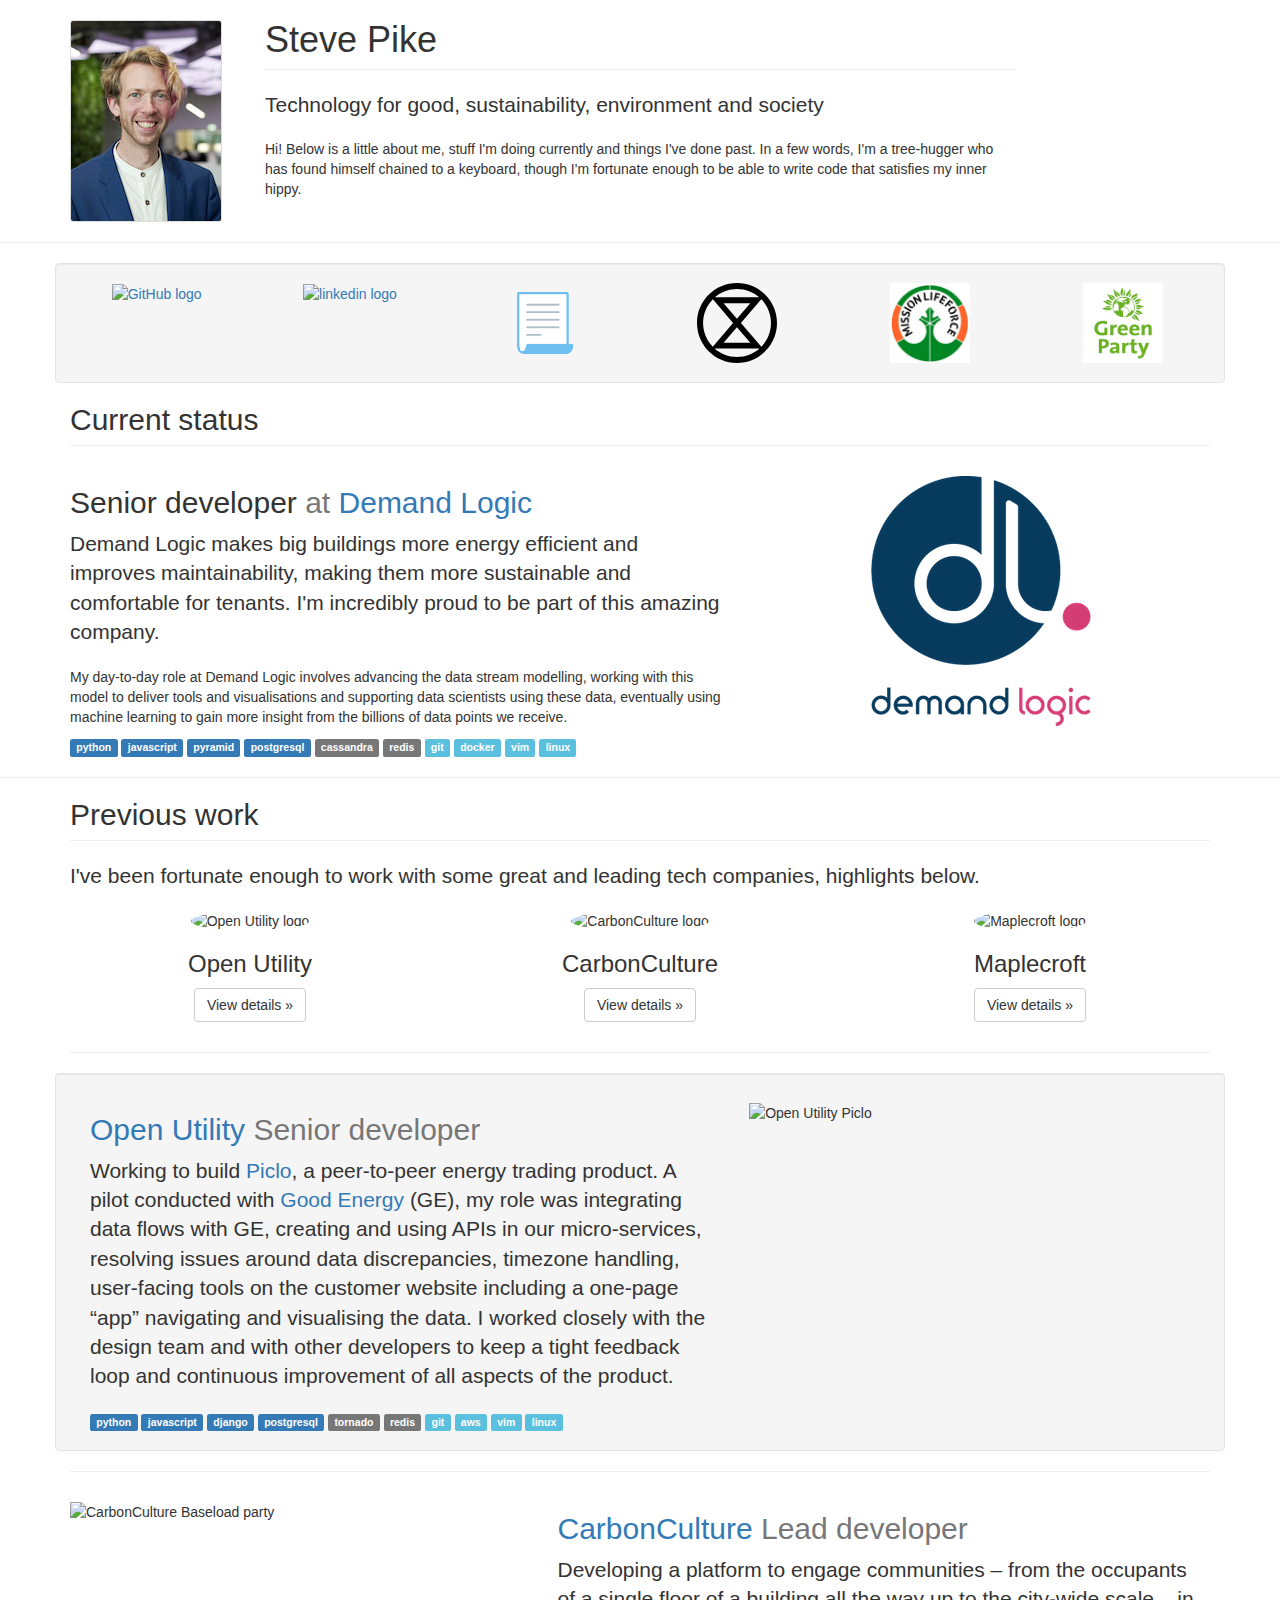
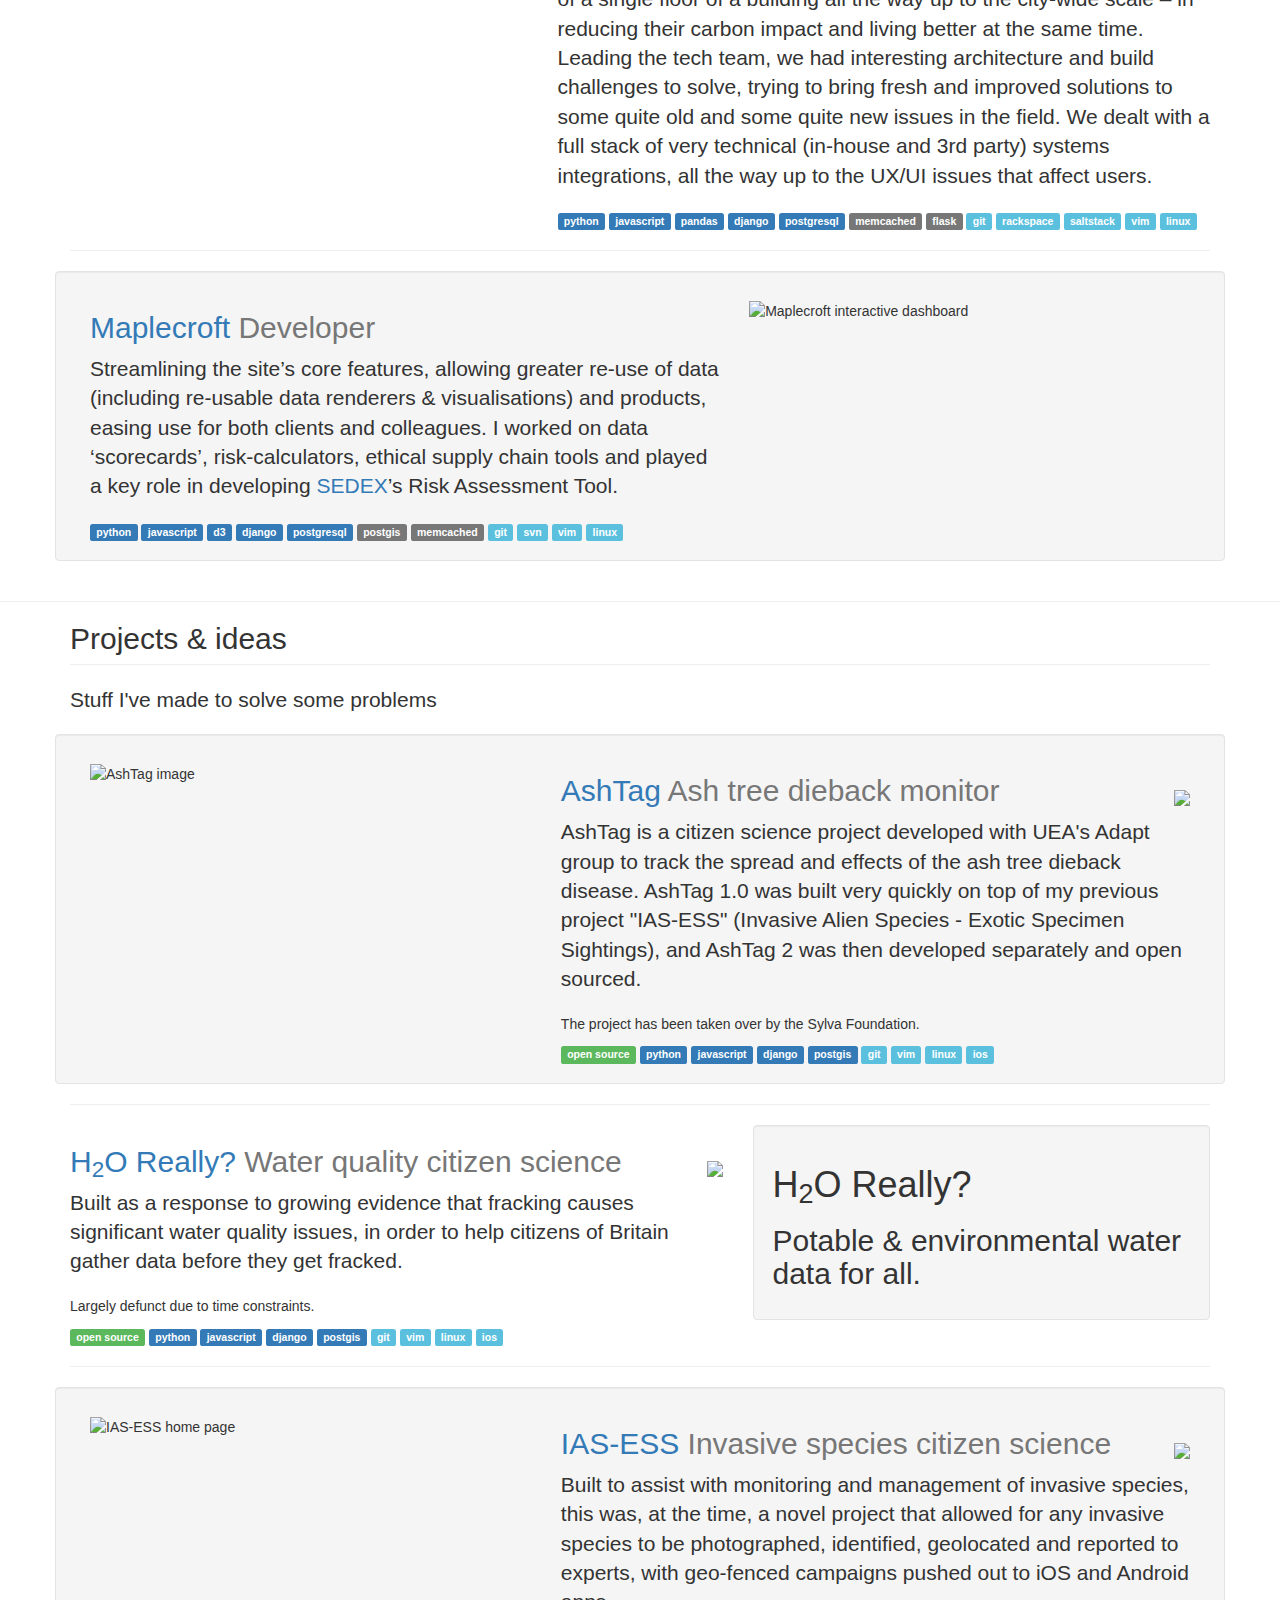
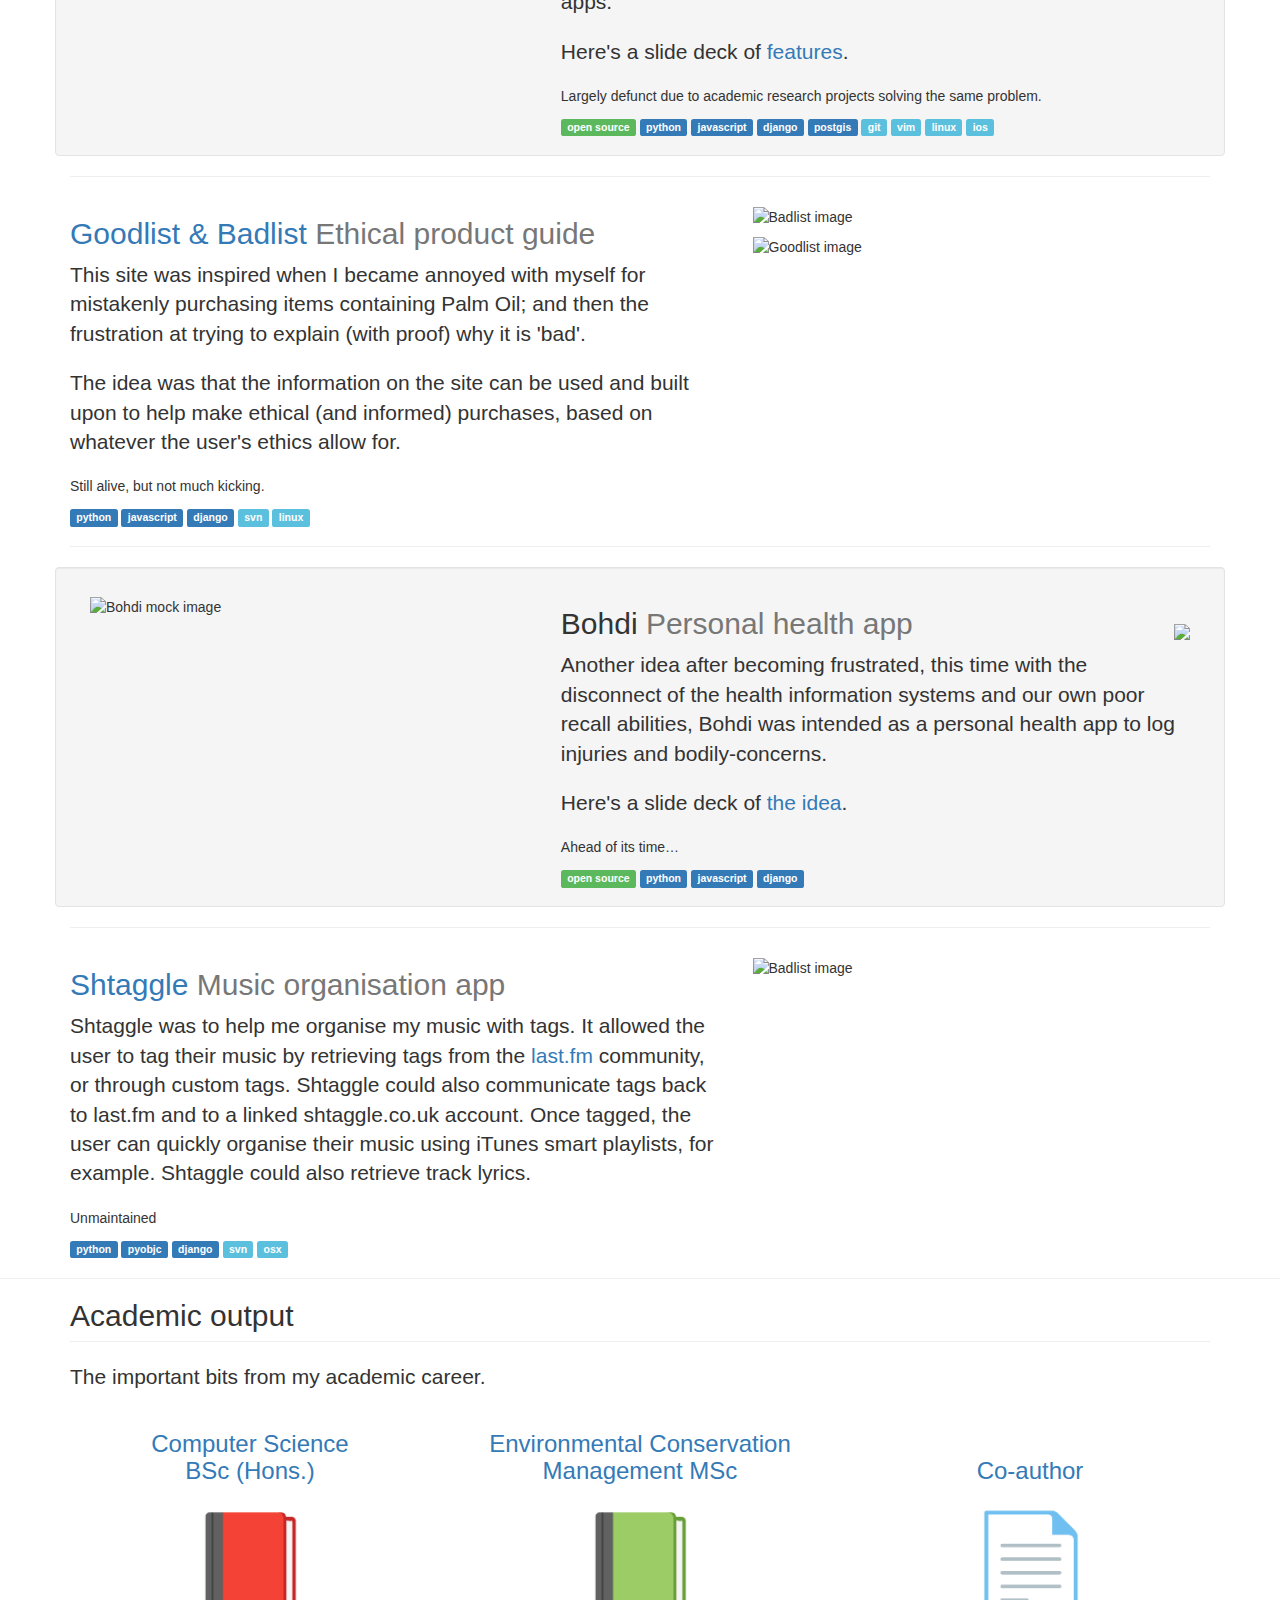
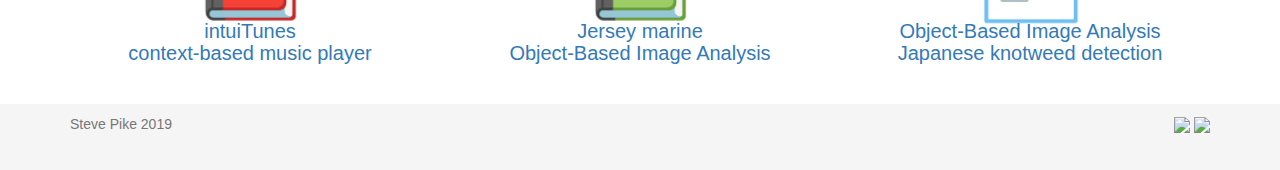
==== commit f6330729: "add DL as current employer, better topmatter. XR, Conscientious Protector, GPEW" ====
--- a/index.html
+++ b/index.html
@@ -23,35 +23,99 @@
   <body>
 
     <div class="container">
-      <div class="header">
-        <img src="assets/hero.jpeg" class="hero">
-        <div class="header-text">
+      <div class="header row">
+        <div class="col-md-2 col-sm-3 col-xs-6">
+          <img src="assets/Headshot2018.jpg" alt="steve's face" title="me" class="img-border">
+        </div>
+        <div class="header-text col-sm-9 col-md-8 col-xs-12">
           <h1 class="page-header">Steve Pike</h1>
           <p class="lead">Technology for good, sustainability, environment and society</p>
-        </div>
-      </div>
-    </div>
+          <p>Hi! Below is a little about me, stuff I'm doing currently and
+          things I've done past. In a few words, I'm a tree-hugger who has found
+          himself chained to a keyboard, though I'm fortunate enough to be able
+          to write code that satisfies my inner hippy.</p>
+        </div>
+      </div>
+    </div>
+
+    
+    <hr class="featurette-divider">
 
     <div class="well container">
       <div class="row">
-        <div class="col-xs-4 centered">
+        <div class="col-xs-4 col-sm-2 centered">
           <a href="https://github.com/stringfellow" class="no-decor" target="_blank">
-              <img  src="assets/GitHub-Mark-120px-plus.png" alt="GitHub logo" width="140" height="140">
-          </a>
-        </div><!-- /.col-sm-4 -->
-        <div class="col-xs-4  centered">
+              <img  src="assets/GitHub-Mark-120px-plus.png" alt="GitHub logo" width="80" height="80">
+          </a>
+        </div>
+        <div class="col-xs-4 col-sm-2 centered">
           <a href="https://www.linkedin.com/in/steve-pike-884a7110" class="no-decor" target="_blank">
-            <img src="assets/In-2C-128px-TM.png" alt="linkedin logo" width="140" height="140">
-          </a>
-        </div><!-- /.col-sm-4 -->
-        <div class="col-xs-4  centered">
+            <img src="assets/In-2C-128px-TM.png" alt="linkedin logo" width="80" height="80">
+          </a>
+        </div>
+        <div class="col-xs-4 col-sm-2 centered">
           <a href="assets/cv.pdf" class="no-decor" target="_blank">
-            <span class="emoji-huge">🎺</span>
-            <h3 class="doc-text">CV</h3>
-          </a>
-        </div><!-- /.col-sm-4 -->
+            <span class="emoji-big" title="CV">📃</span>
+          </a>
+        </div>
+        <div class="col-xs-4 col-sm-2 centered">
+          <a href="https://rebellion.earth" class="no-decor" target="_blank">
+            <img src="assets/extinctionsymbol.svg" alt="Extinction Rebellion logo" width="80" height="80" title="Extinction Rebel">
+          </a>
+        </div>
+        <div class="col-xs-4 col-sm-2 centered">
+          <a href="https://www.missionlifeforce.org/conscientious-protectors" class="no-decor" target="_blank">
+            <img src="assets/missionlifeforce.jpg" alt="Mission Lifeforce logo" width="80" height="80" title="Conscientious Protector">
+          </a>
+        </div>
+        <div class="col-xs-4 col-sm-2 centered">
+          <a href="https://towerhamlets.greenparty.org.uk" class="no-decor" target="_blank">
+            <img src="assets/GPEW.png" alt="Green Party of England and Wales logo" width="80" height="80" title="Paid up hippy">
+          </a>
+        </div>
       </div><!-- /.row -->
     </div>
+
+    <div class="container">
+      <h2 class="page-header">Current status</h2>
+      <div class="row featurette" id="demandlogic">
+        <div class="col-md-7" >
+            <h2 class="featurette-heading">
+              Senior developer <span class="text-muted">at</span>
+              <a href="http://www.demandlogic.co.uk" target="_blank">
+                Demand Logic
+              </a>
+            </h2>
+            <p class="lead">Demand Logic makes big buildings more energy
+            efficient and improves maintainability, making them more
+            sustainable and comfortable for tenants. I'm incredibly proud to be
+            part of this amazing company.</p>
+            <p>My day-to-day role at Demand Logic involves advancing the data
+            stream modelling, working with this model to deliver tools and
+            visualisations and supporting data scientists using these data,
+            eventually using machine learning to gain more insight from the
+            billions of data points we receive.</p>
+            <div class="labels">
+              <span class="label label-primary">python</span>
+              <span class="label label-primary">javascript</span>
+              <span class="label label-primary">pyramid</span>
+              <span class="label label-primary">postgresql</span>
+              <span class="label label-default">cassandra</span>
+              <span class="label label-default">redis</span>
+              <span class="label label-info">git</span>
+              <span class="label label-info">docker</span>
+              <span class="label label-info">vim</span>
+              <span class="label label-info">linux</span>
+            </div>
+        </div>
+        <div class="col-md-5">
+          <img class="featurette-image img-responsive center-block"
+               alt="Demand Logic logo" src="assets/DemandLogic.png"
+               data-holder-rendered="true">
+        </div>
+      </div>
+    </div>
+      <hr class="featurette-divider">
 
     <div class="container">
       <h2 class="page-header">Previous work</h2>
@@ -187,10 +251,10 @@
           <img class="featurette-image img-responsive center-block" alt="Maplecroft interactive dashboard" src="assets/maplecroft-interactive-dashboard.jpg" data-holder-rendered="true">
         </div>
       </div>
+      <!-- /END THE FEATURETTES -->
+    </div>
+
       <hr class="featurette-divider">
-      <!-- /END THE FEATURETTES -->
-    </div>
-
 
     <div class="container">
       <h2 class="page-header">Projects &amp; ideas</h2>
@@ -356,6 +420,8 @@
       </div>
     </div><!-- /.container -->
 
+    <hr class="featurette-divider">
+
     <div class="container">
       <h2 class="page-header">Academic output</h2>
       <p class="lead">The important bits from my academic career.</p>
@@ -390,12 +456,12 @@
     <div class="container">
       <div class="row">
         <div class="col-md-7" >
-          <p class="text-muted">Steve Pike 2016</p>
+          <p class="text-muted">Steve Pike 2019</p>
         </div>
         <div class="col-md-5" id="logos">
             <a href="http://last.fm/user/stringfellow" target="_blank"><img src="assets/lastfm_grey_small.gif"></a>
             <a href="http://twitter.com/stringfellow" target="_blank"><img src="assets/TwitterLogo.png"></a>
-            <a href="http://naturally-steve.tumblr.com/" target="_blank"><img src="assets/tumblr_logo_blue-white_transparent-128.png"></a>
+            <!-- <a href="http://naturally-steve.tumblr.com/" target="_blank"><img src="assets/tumblr_logo_blue-white_transparent-128.png"></a> -->
         </div>
       </div>
     </div>
--- a/style.css
+++ b/style.css
@@ -32,7 +32,21 @@
     float: right;
 }
 
+div.featurette img {
+    margin-top: 10px;
+}
+
 .header {
+    margin-top: 20px
+}
+
+.page-header {
+    margin-top: 0;
+}
+
+img.img-border {
+    border: solid 1px #ddd;
+    border-radius: 3px;
 }
 
 img.hero {
@@ -47,6 +61,10 @@
 
 .centered {
   text-align: center;
+}
+
+.emoji-big {
+  font-size: 56px;
 }
 
 .emoji-huge {
@@ -64,7 +82,7 @@
 
 @media(max-width:767px){
 
-  .well img, .emoji-huge {
+  .emoji-huge {
     width:100%;
     height:auto;
     max-width: 100px;
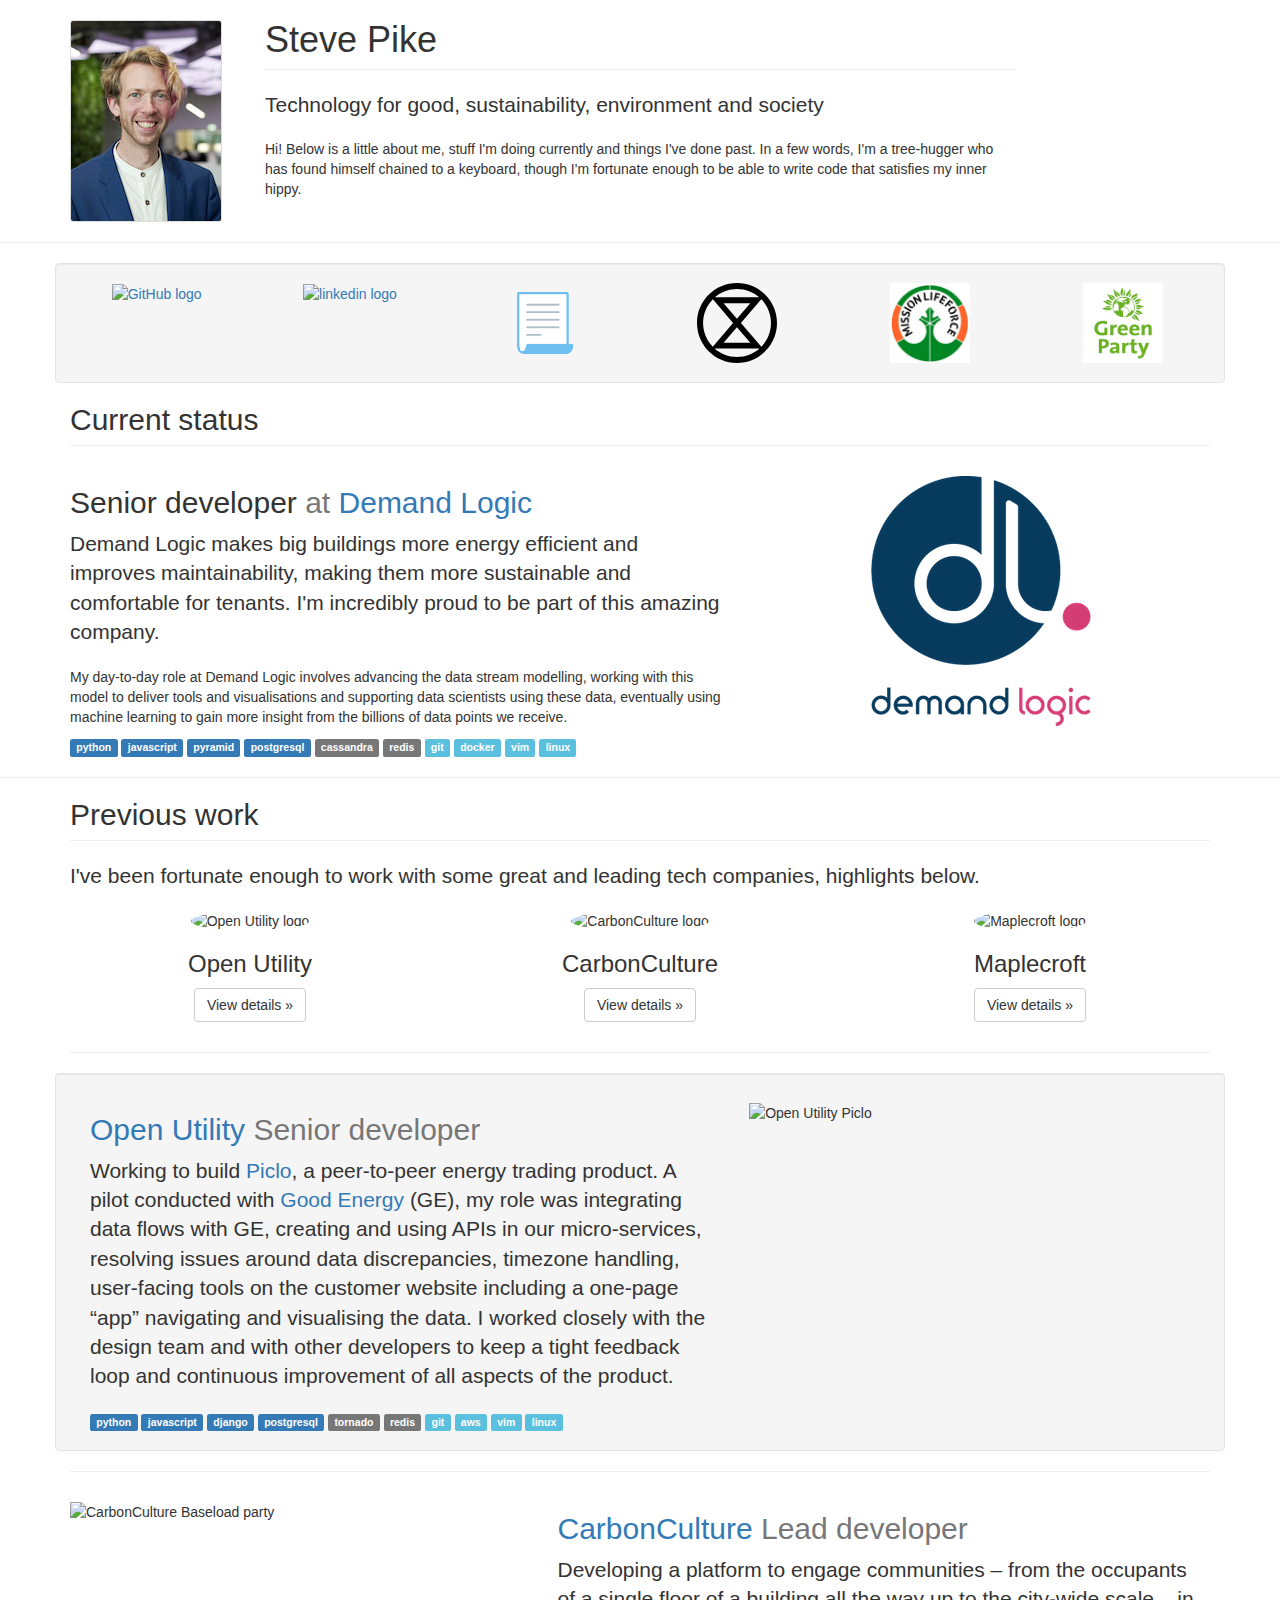
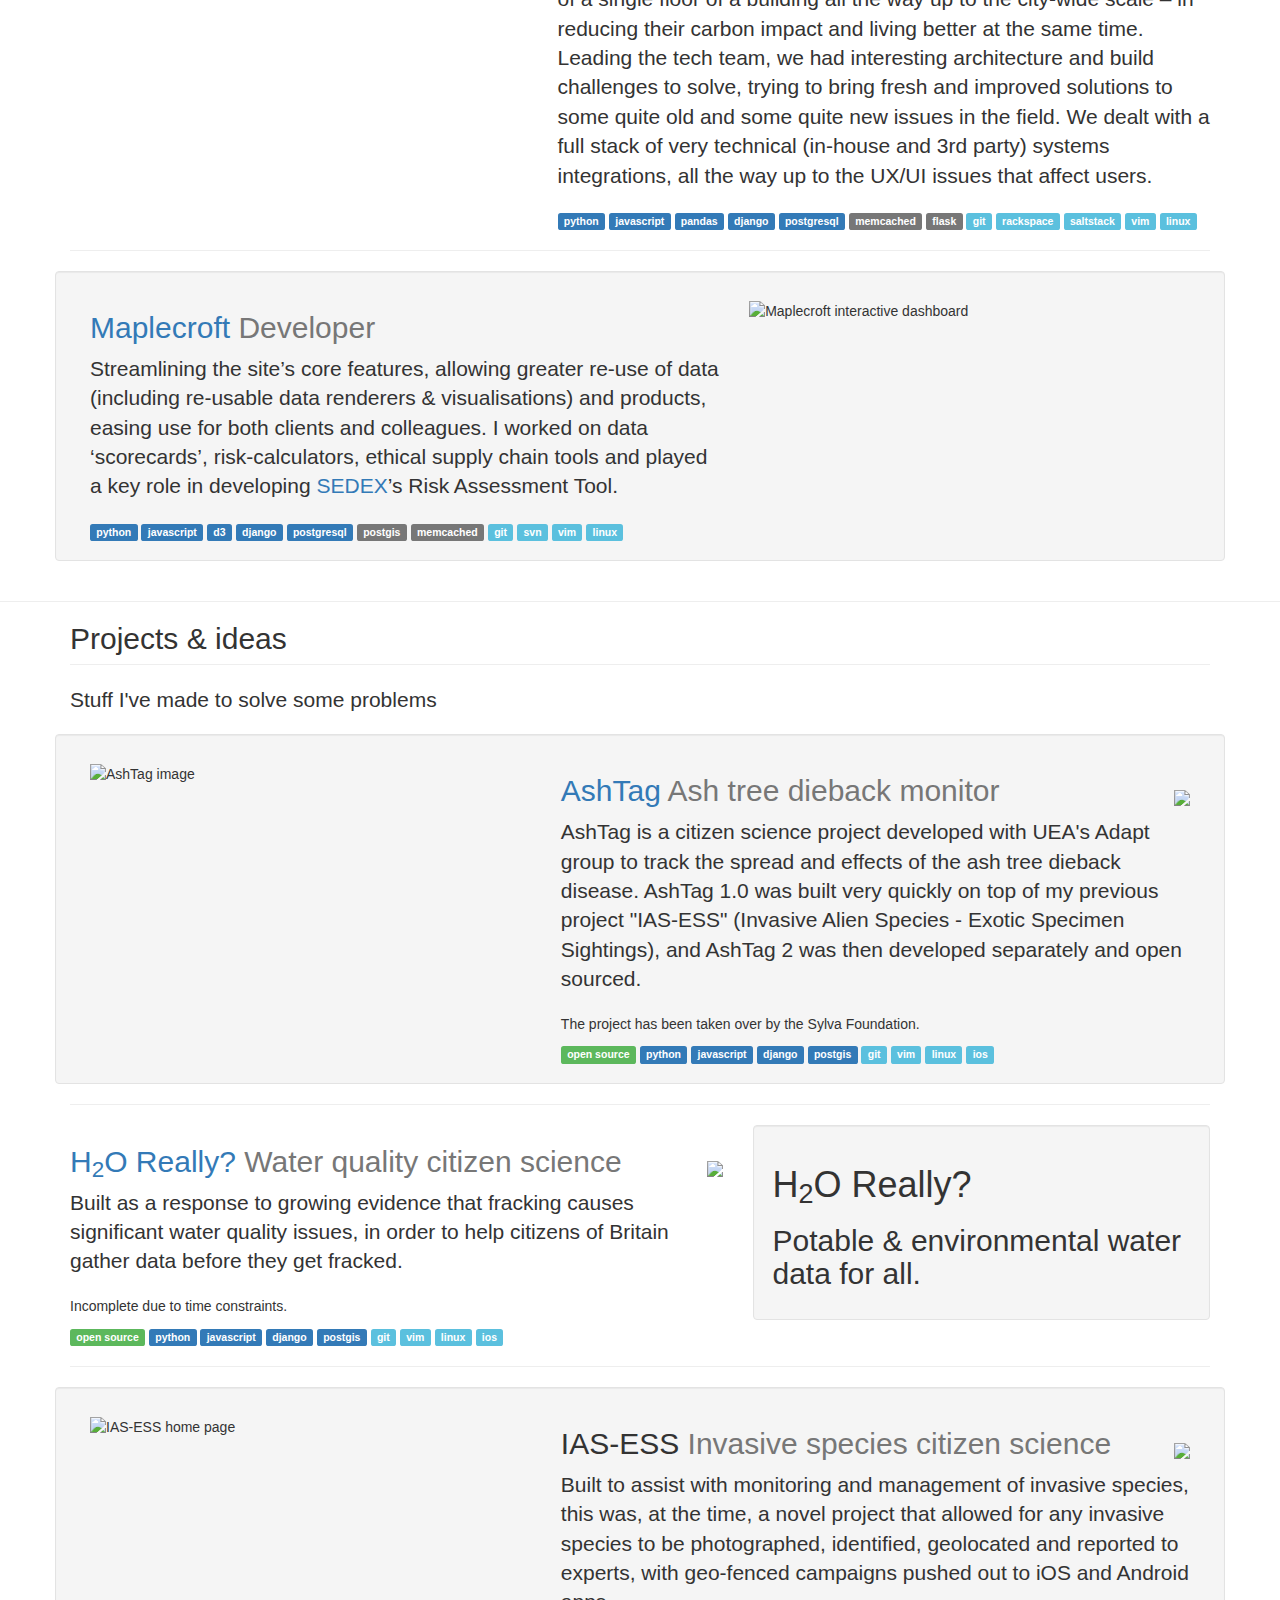
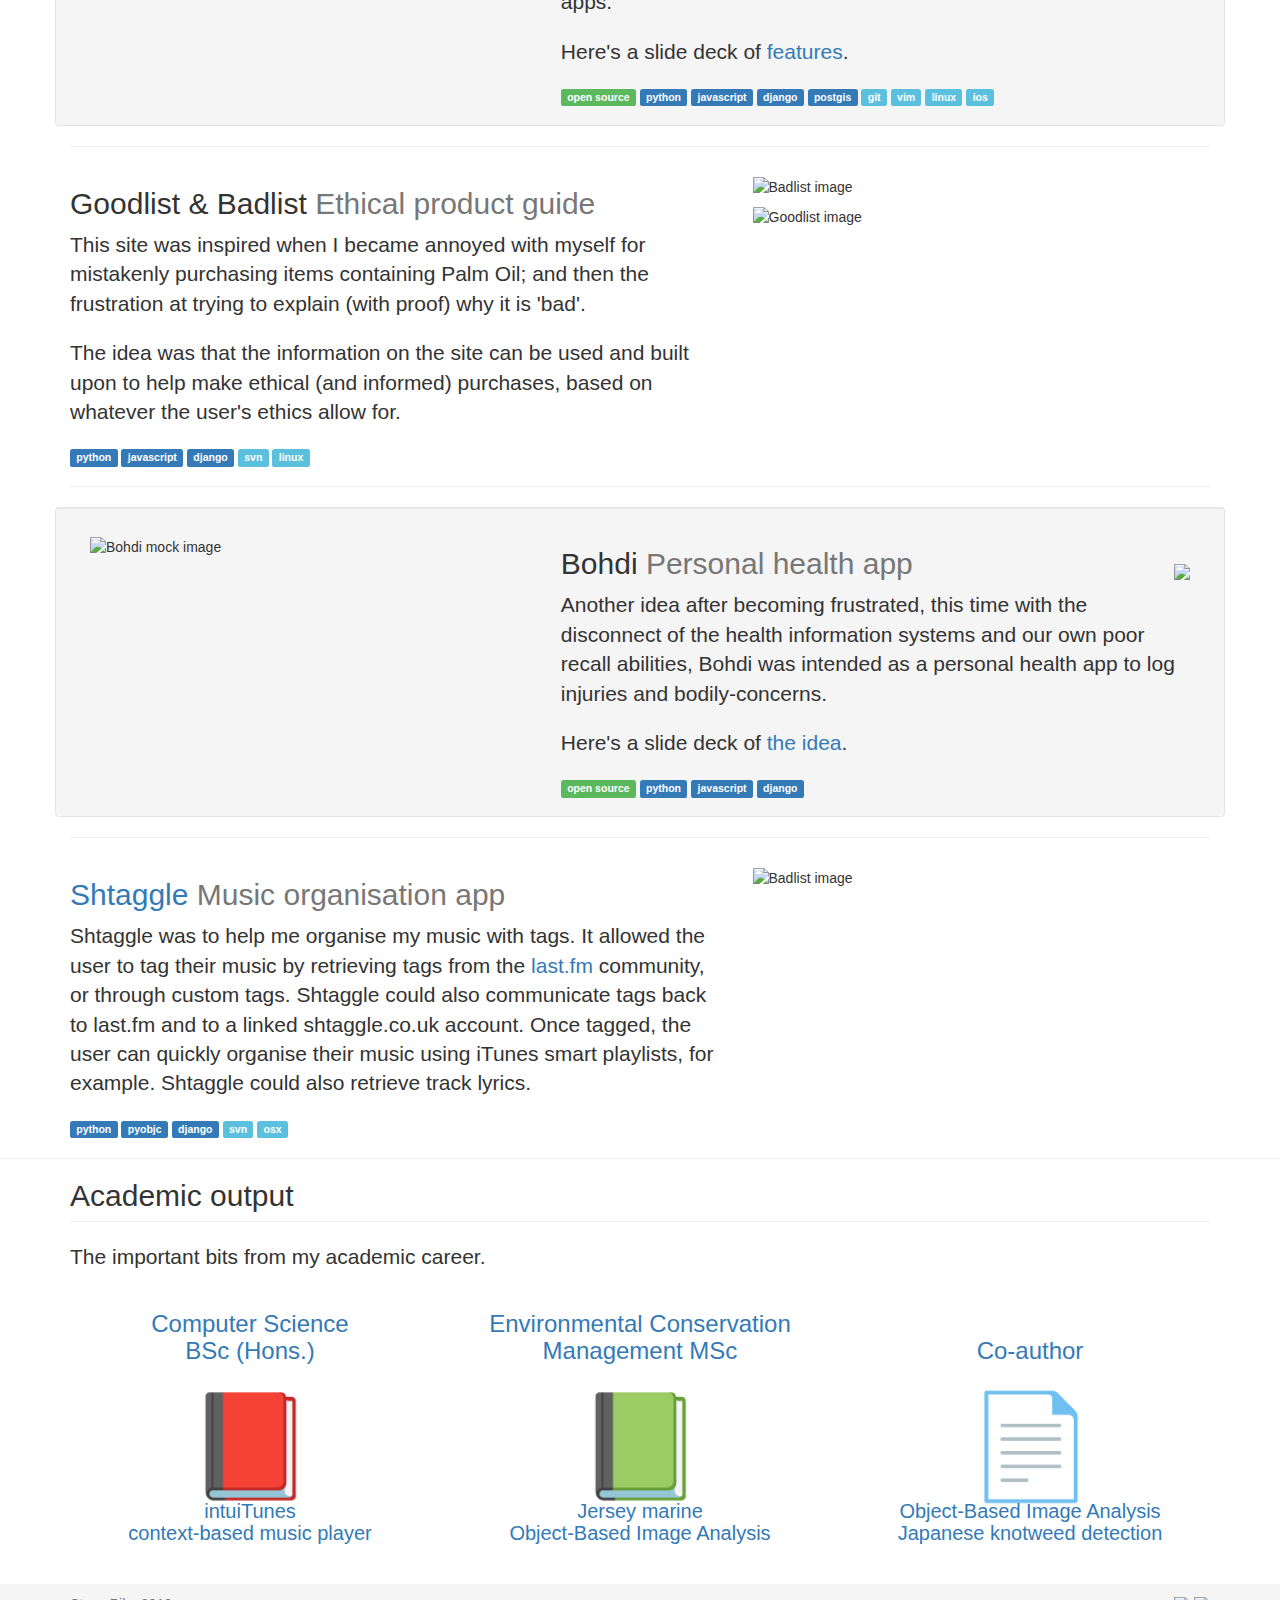
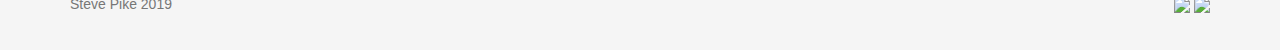
==== commit 89413c3d: "Cleanup some outdated urls and improve project text" ====
--- a/index.html
+++ b/index.html
@@ -293,8 +293,10 @@
         <div class="col-md-7" >
           <h2 class="featurette-heading"><a href="https://github.com/openwater/h2o-really" target="_blank">H<sub>2</sub>O Really?</a> <span class="text-muted">Water quality citizen science</span>
               <a href="http://github.com/openwater/h2o-really" target="_blank" class="github"><img src="assets/GitHub-Mark-32px.png"></a></h2>
-          <p class="lead">Built as a response to growing evidence that fracking causes significant water quality issues, in order to help citizens of Britain gather data before they get fracked.</p>
-          <p>Largely defunct due to time constraints.</p>
+          <p class="lead">Built as a response to growing evidence that fracking
+          causes significant water quality issues, in order to help citizens of
+          Britain gather data before they get fracked.</p>
+          <p>Incomplete due to time constraints.</p>
           <div class="labels">
             <span class="label label-success">open source</span>
             <span class="label label-primary">python</span>
@@ -318,7 +320,8 @@
       <hr class="featurette-divider" id="iasess">
       <div class="row featurette well">
         <div class="col-md-7 col-md-push-5">
-          <h2 class="featurette-heading"><a href="http://ias-ess.org" target="_blank">IAS-ESS</a> <span class="text-muted">Invasive species citizen science</span>
+          <h2 class="featurette-heading">IAS-ESS
+            <span class="text-muted">Invasive species citizen science</span>
               <a href="http://github.com/stringfellow/ias-ess" target="_blank" class="github"><img src="assets/GitHub-Mark-32px.png"></a></h2>
           <p class="lead">Built to assist with monitoring and management of
           invasive species, this was, at the time, a novel project that allowed
@@ -326,8 +329,6 @@
           and reported to experts, with geo-fenced campaigns pushed out to iOS
           and Android apps.</p>
           <p class="lead">Here's a slide deck of <a href="assets/iasess-features.pdf" target="_blank">features</a>.</p>
-          <p>Largely defunct due to academic research projects solving the same
-          problem.</p>
           <div class="labels">
             <span class="label label-success">open source</span>
             <span class="label label-primary">python</span>
@@ -348,16 +349,18 @@
       <hr class="featurette-divider" id="goodlist">
       <div class="row featurette">
         <div class="col-md-7" >
-            <h2 class="featurette-heading"><a href="http://goodlist.co.uk" target="_blank">Goodlist &amp; Badlist</a> <span class="text-muted">Ethical product guide</span></h2>
+            <h2 class="featurette-heading">
+              Goodlist &amp; Badlist
+              <span class="text-muted">Ethical product guide</span>
+            </h2>
             <p class="lead">
             This site was inspired when I became annoyed with myself for
             mistakenly purchasing items containing Palm Oil; and then the
             frustration at trying to explain (with proof) why it is 'bad'.</p>
 
-            <p class="lead">The idea was that the information on the site can be used and
-            built upon to help make ethical (and informed) purchases, based on
-            whatever the user's ethics allow for.</p>
-            <p>Still alive, but not much kicking.</p>
+            <p class="lead">The idea was that the information on the site can
+            be used and built upon to help make ethical (and informed)
+            purchases, based on whatever the user's ethics allow for.</p>
           <div class="labels">
             <span class="label label-primary">python</span>
             <span class="label label-primary">javascript</span>
@@ -382,7 +385,7 @@
           poor recall abilities, Bohdi was intended as a personal health app to
           log injuries and bodily-concerns.</p>
           <p class="lead">Here's a slide deck of <a href="assets/bohdi-idea.pdf" target="_blank">the idea</a>.</p>
-          <p>Ahead of its time&hellip;</p>
+          <p></p>
           <div class="labels">
             <span class="label label-success">open source</span>
             <span class="label label-primary">python</span>
@@ -405,7 +408,6 @@
 could also communicate tags back to last.fm and to a linked shtaggle.co.uk
 account. Once tagged, the user can quickly organise their music using iTunes
 smart playlists, for example.  Shtaggle could also retrieve track lyrics.</p>
-            <p>Unmaintained</p>
           <div class="labels">
             <span class="label label-primary">python</span>
             <span class="label label-primary">pyobjc</span>
